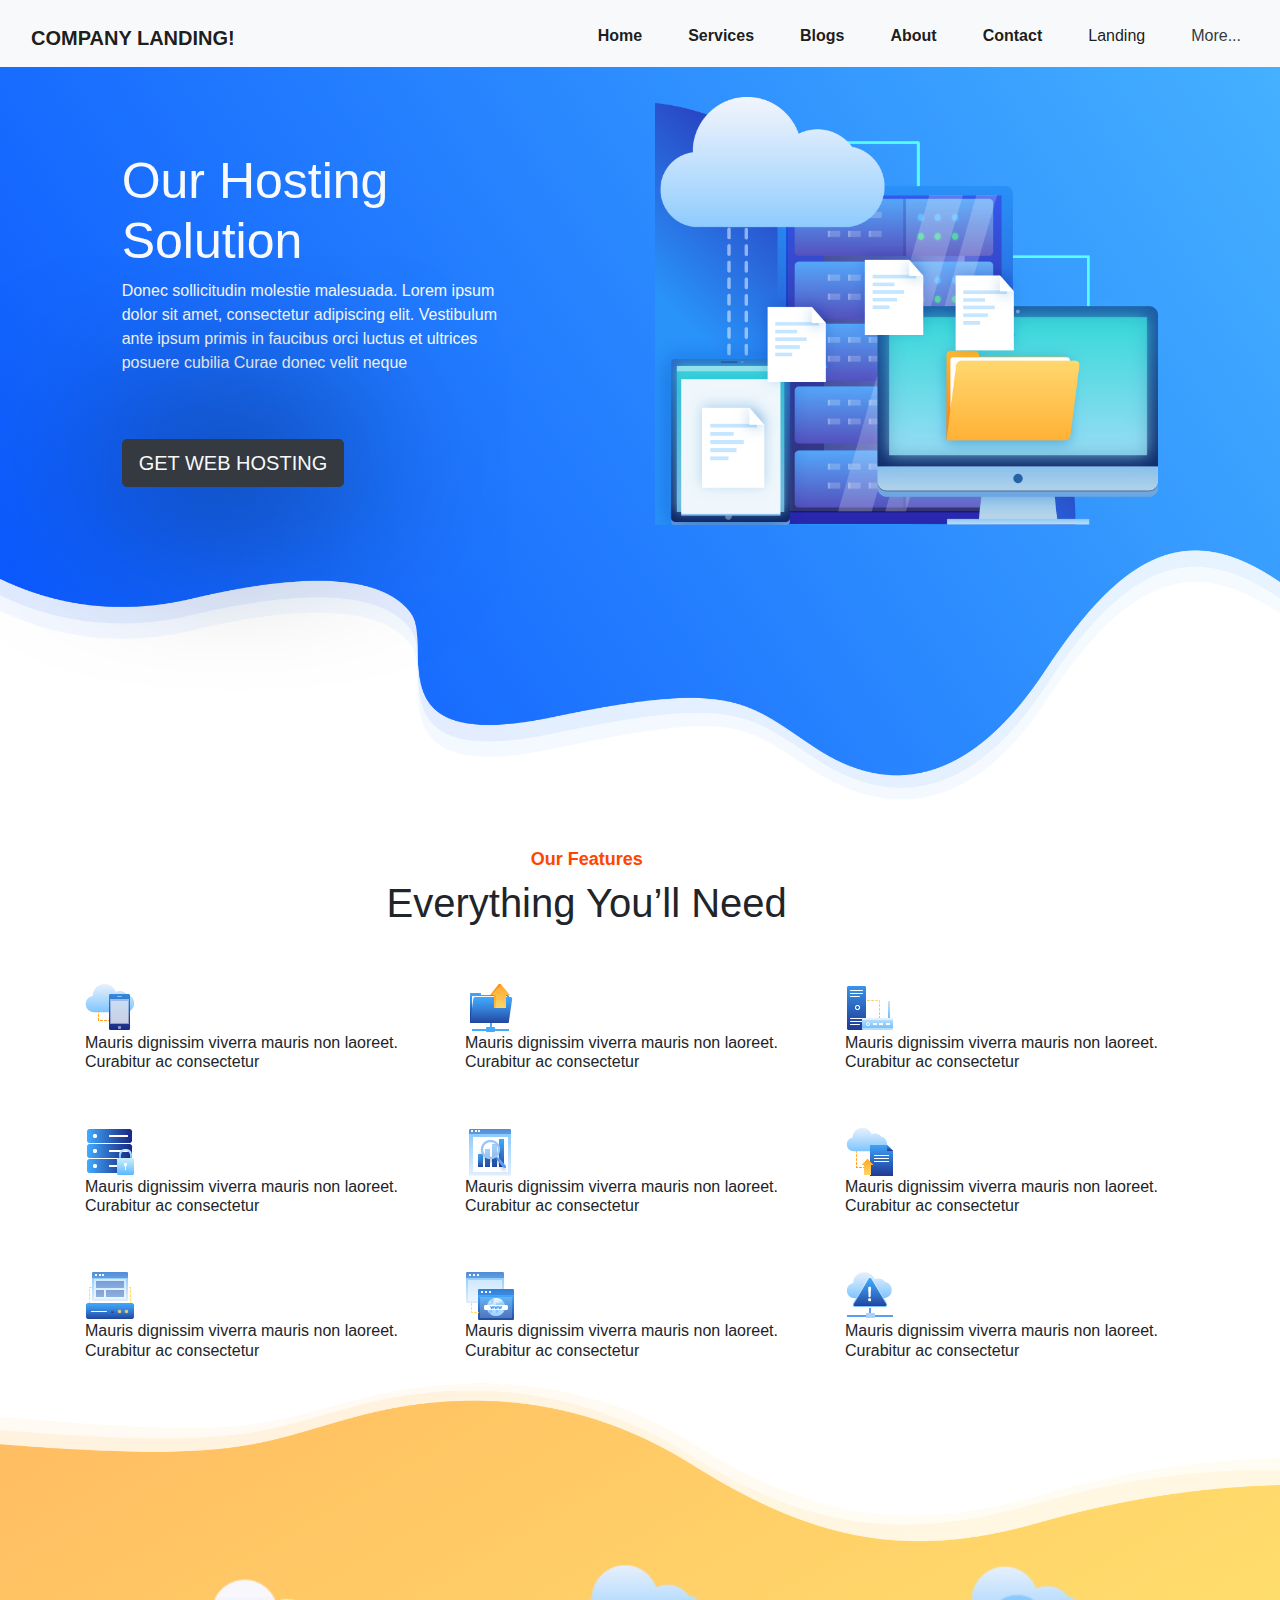
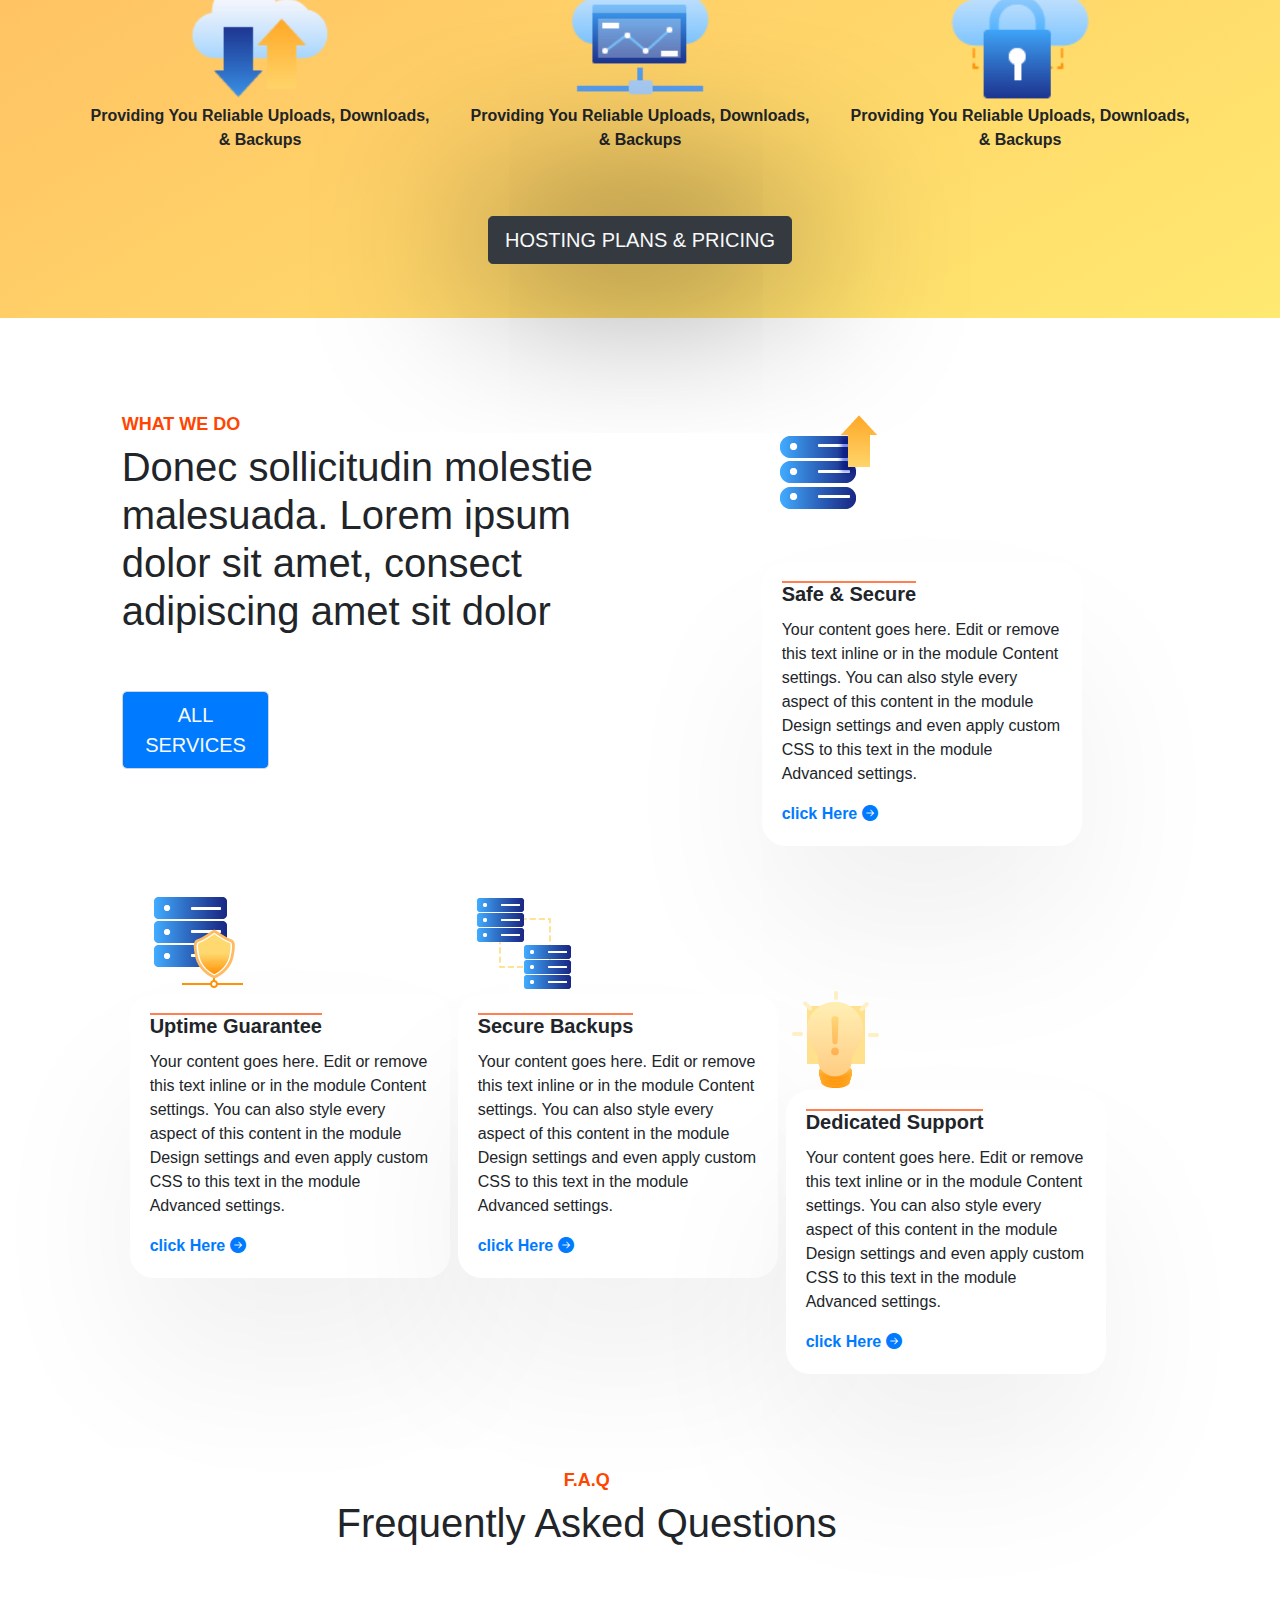
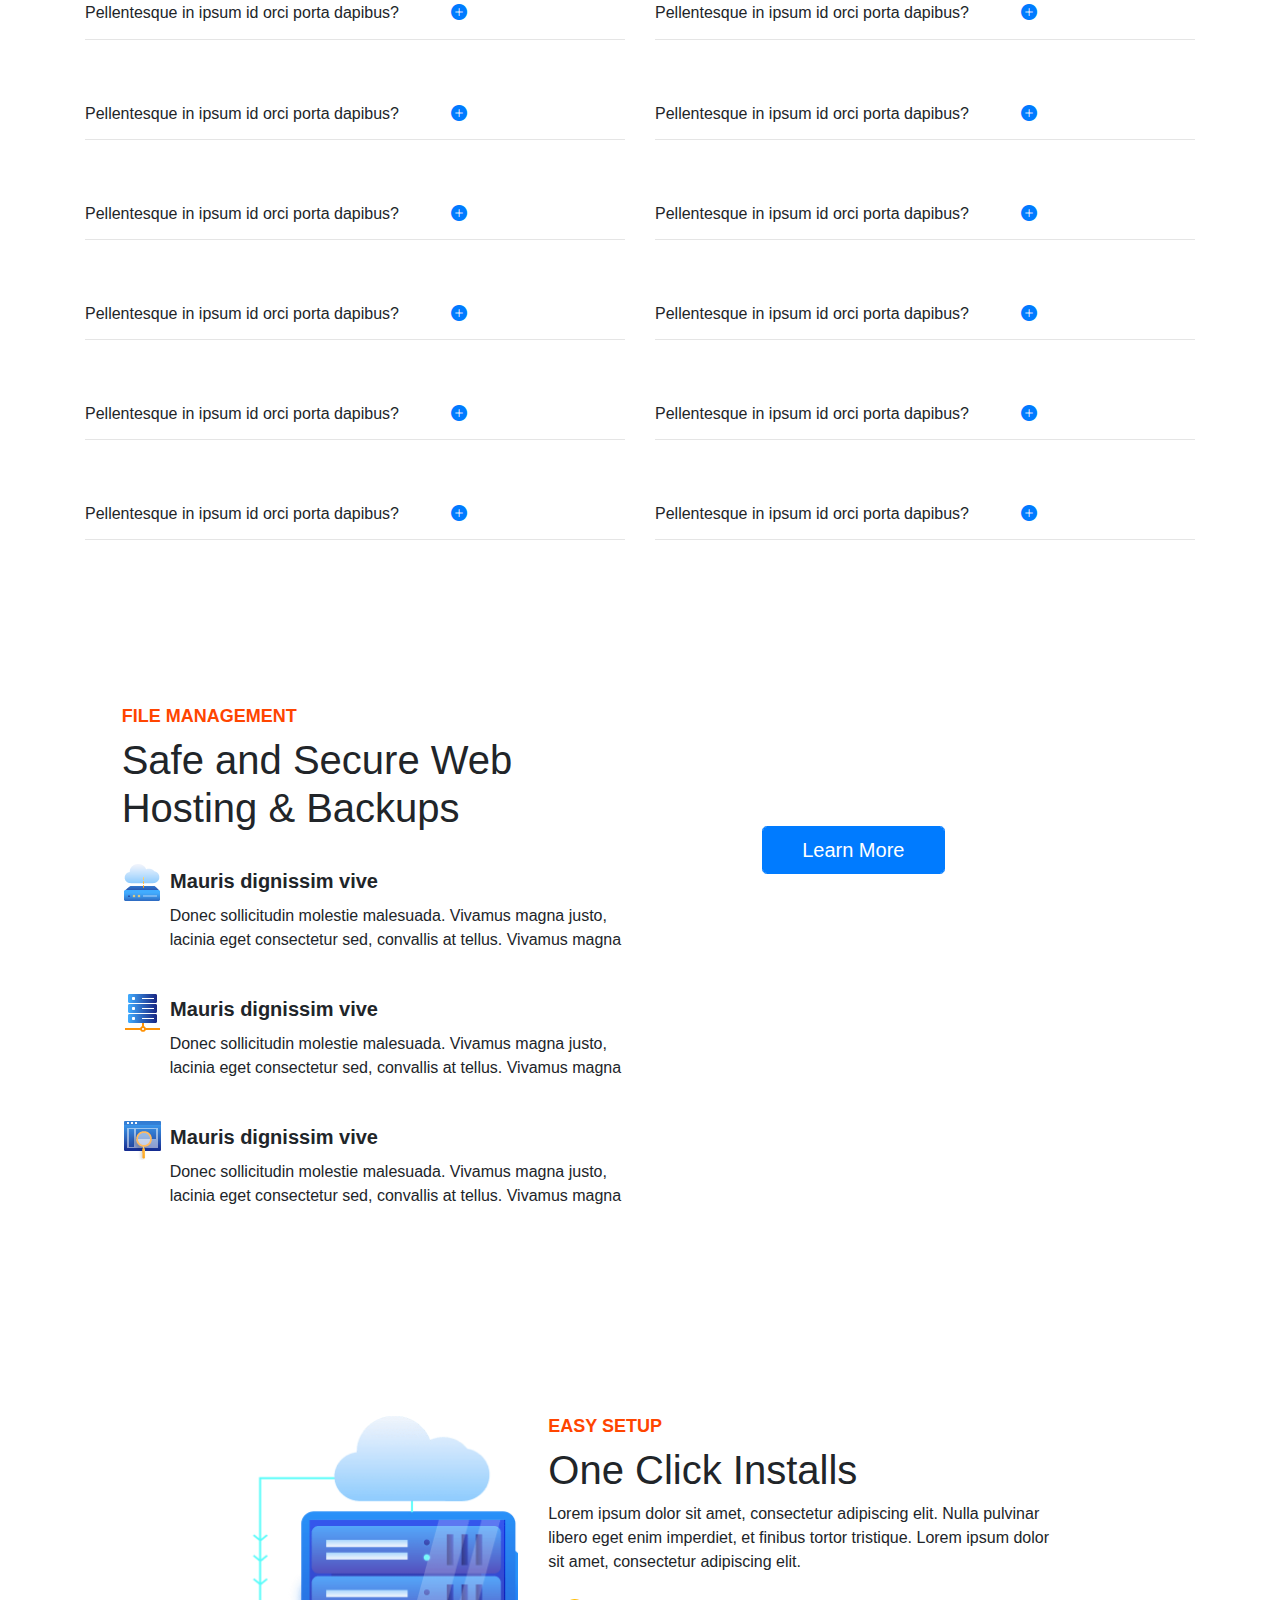
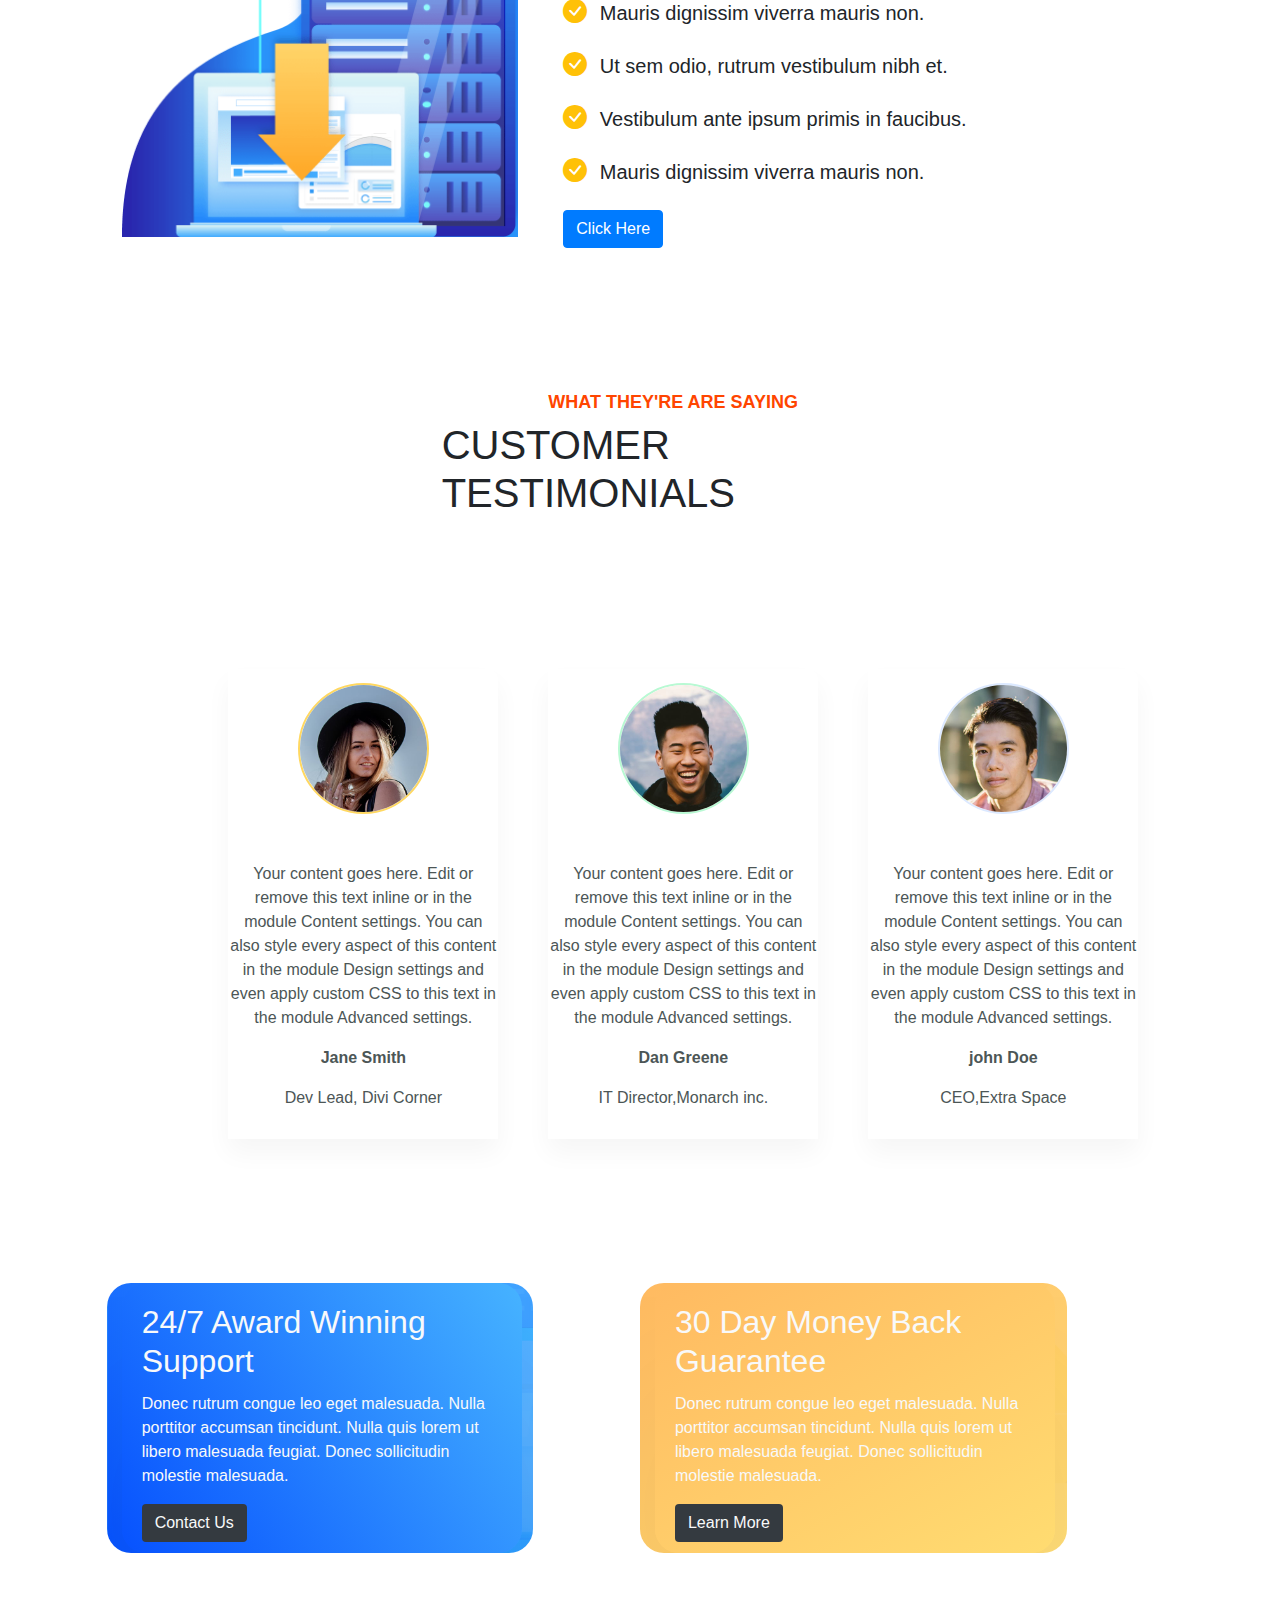
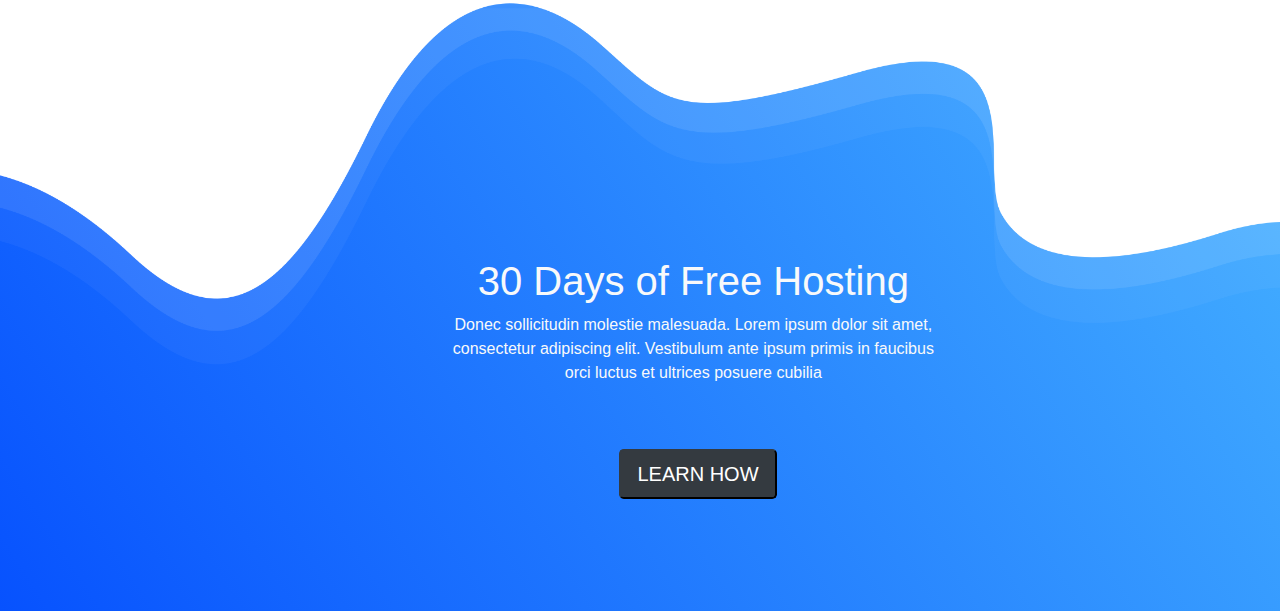
==== services.html @ 51990864 "add file" ====
<!DOCTYPE html>
<html lang="en">

<head>
    <meta charset="UTF-8">
    <meta http-equiv="X-UA-Compatible" content="IE=edge">
    <link rel="stylesheet" href="https://cdn.jsdelivr.net/npm/bootstrap-icons@1.10.3/font/bootstrap-icons.css">
    <link rel="preconnect" href="https://fonts.googleapis.com">
    <link rel="preconnect" href="https://fonts.gstatic.com" crossorigin>
    <link href="https://fonts.googleapis.com/css2?family=Inter&display=swap" rel="stylesheet">
    <link rel="icon shortcut" href="image/flower-svgrepo-com.svg">
    <link rel="stylesheet" href="https://cdn.jsdelivr.net/npm/bootstrap@4.0.0/dist/css/bootstrap.min.css"
        integrity="sha384-Gn5384xqQ1aoWXA+058RXPxPg6fy4IWvTNh0E263XmFcJlSAwiGgFAW/dAiS6JXm" crossorigin="anonymous">
    <meta name="viewport" content="width=device-width, initial-scale=1.0">
    <link rel="stylesheet" href="css/services.css">
    <link rel="stylesheet" href="https://cdnjs.cloudflare.com/ajax/libs/animate.css/4.1.1/animate.min.css" />
    <title>Company Landing</title>
</head>

<body>
    <section>
        <div class="container-fluid">
            <div class="row">
                <div class="col-md-12 col-sm-12 col-lg-12 col-xl-12">
                    <div class="row">
                        <div class="col-md-12 col-sm-12 col-lg-12 col-xl-12 fixed-top bg-light">
                            <nav class="navbar navbar-expand-lg navbar-light mt-2">
                                <a class="navbar-brand" href="#"><b>COMPANY LANDING!</b></a>
                                <button class="navbar-toggler" type="button" data-toggle="collapse"
                                    data-target="#navbarSupportedContent" aria-controls="navbarSupportedContent"
                                    aria-expanded="false" aria-label="Toggle navigation">
                                    <span class="navbar-toggler-icon"></span>
                                </button>

                                <div class="collapse navbar-collapse" id="navbarSupportedContent">
                                    <ul class="navbar-nav ml-auto">
                                        <li class="nav-item active">
                                            <a class="nav-link font-weight-bold" href="index.html">Home <span
                                                    class="sr-only">(current)</span></a>
                                        </li>
                                        <li class="nav-item active">
                                            <a class="nav-link font-weight-bold" href="services.html">Services <span
                                                    class="sr-only">(current)</span></a>
                                        </li>
                                        <li class="nav-item active">
                                            <a class="nav-link font-weight-bold" href="#">Blogs<span
                                                    class="sr-only">(current)</span></a>
                                        </li>
                                        <li class="nav-item active">
                                            <a class="nav-link font-weight-bold" href="#">About<span
                                                    class="sr-only">(current)</span></a>
                                        </li>
                                        <li class="nav-item active">
                                            <a class="nav-link font-weight-bold" href="#">Contact<span
                                                    class="sr-only">(current)</span></a>
                                        </li>
                                        <li class="nav-item active">
                                            <a class="nav-link disabled" href="#">Landing<span
                                                    class="sr-only">(current)</span></a>
                                        </li>
                                        <li class="nav-item active">
                                            <a class="nav-link disabled text-dark" href="#">More...<span
                                                    class="sr-only">(current)</span></a>
                                        </li>
                                    </ul>
                                </div>
                            </nav>
                        </div>
                    </div>
                </div>
            </div>
        </div>
    </section>

    <section class="animate__animated animate__fadeInDown">
        <div class="col-md-12 col-sm-12 col-lg-12 col-xl-12 image1">
            <div class="row">
                <div class="col-md-1 col-sm-1 col-lg-1 col-xl-1"></div>
                <div class="col-md-4 col-sm-4 col-lg-4 col-xl-4">
                    <h1 class=" text-light">Our Hosting Solution</h1>
                    <div class="row">
                        <div
                            class="col-md-12 col-sm-12 col-lg-12 col-xl-12 text-light lorem animate__animated animate__fadeInLeft">
                            <p>
                                Donec sollicitudin molestie malesuada. Lorem ipsum dolor sit amet, consectetur
                                adipiscing
                                elit. Vestibulum ante ipsum primis in faucibus orci luctus et ultrices posuere cubilia
                                Curae
                                donec velit neque
                            </p>
                        </div>
                        <div class="col-md-12 col-sm-12 col-lg-12 col-xl-12 text-light">
                            <button class="btn btn-dark  text-light hosting mt-5 btn-lg">GET WEB HOSTING</button>
                        </div>
                    </div>
                </div>
                <div class="col-md-1 col-sm-1 col-lg-1 col-xl-1"></div>
                <div class="col-md-5 col-sm-5 col-lg-5 col-xl-5 mt-5 build">
                    <img class="animate__animated animate__fadeInDown mt-5" src="image/servback1.png" width="100%"
                        alt="">
                </div>
            </div>
        </div>
    </section>

    <section>
        <div class="container-fluid">
            <div class="row">
                <div class="col-md-3"></div>
                <div class="col-md-5 mt-5 text-center">
                    <h3>
                        <b>Our Features</b>
                    </h3>
                    <h2>Everything You’ll Need</h2>
                </div>
            </div>
        </div>
    </section>

    <section>
        <div class="container">
            <div class="row">
                <div class="col-md-12 col-sm-12 col-lg-12 col-xl-12 ">
                    <div class="row">
                        <div class="col-md-4 mt-5 ">
                            <img src="image/img7.png" alt="">
                            <h6>Mauris dignissim viverra mauris non laoreet. Curabitur ac consectetur</h6>
                        </div>
                        <div class="col-md-4 mt-5">
                            <img src="image/img8.png" alt="">
                            <h6>Mauris dignissim viverra mauris non laoreet. Curabitur ac consectetur</h6>
                        </div>
                        <div class="col-md-4 mt-5">
                            <img src="image/img9.png" alt="">
                            <h6>Mauris dignissim viverra mauris non laoreet. Curabitur ac consectetur</h6>
                        </div>
                        <div class="col-md-4 mt-5">
                            <img src="image/img10.png" alt="">
                            <h6>Mauris dignissim viverra mauris non laoreet. Curabitur ac consectetur</h6>
                        </div>
                        <div class="col-md-4 mt-5">
                            <img src="image/img11.png" alt="">
                            <h6>Mauris dignissim viverra mauris non laoreet. Curabitur ac consectetur</h6>
                        </div>
                        <div class="col-md-4 mt-5">
                            <img src="image/img12.png" alt="">
                            <h6>Mauris dignissim viverra mauris non laoreet. Curabitur ac consectetur</h6>
                        </div>
                        <div class="col-md-4 mt-5">
                            <img src="image/img17.png" alt="">
                            <h6>Mauris dignissim viverra mauris non laoreet. Curabitur ac consectetur</h6>
                        </div>
                        <div class="col-md-4 mt-5">
                            <img src="image/img18.png" alt="">
                            <h6>Mauris dignissim viverra mauris non laoreet. Curabitur ac consectetur</h6>
                        </div>
                        <div class="col-md-4 mt-5">
                            <img src="image/img19.png" alt="">
                            <h6>Mauris dignissim viverra mauris non laoreet. Curabitur ac consectetur</h6>
                        </div>
                    </div>
                </div>
            </div>
        </div>
    </section>

    <section class="bag3">
        <div class="container">
            <div class="row ">
                <div class="col-md-4 mt-5 text-center centerimg">
                    <img class="mt-5" style="padding-top: 100px;" src="image/center1.png" width="40%" alt="">
                    <p class="font-weight-bold">Providing You Reliable Uploads, Downloads, & Backups</p>
                </div>
                <div class="col-md-4 mt-5 text-center centerimg">
                    <img class="mt-5" style="padding-top: 100px;" src="image/center2.png" width="40%" alt="">
                    <p class="font-weight-bold">Providing You Reliable Uploads, Downloads, & Backups</p>
                </div>
                <div class="col-md-4 mt-5 text-center centerimg">
                    <img class="mt-5" style="padding-top: 100px;" src="image/center3.png" width="40%" alt="">
                    <p class="font-weight-bold">Providing You Reliable Uploads, Downloads, & Backups</p>
                </div>
                <div class="col-md-4 mt-5"></div>
                <div class="col-md-4 text-center ">
                    <div class="text-light">
                        <button class="btn btn-dark  text-light hosting mt-5 btn-lg">HOSTING PLANS & PRICING</button>
                    </div>
                </div>
            </div>
        </div>
    </section>

    <section>
        <div class="container-fluid">
            <div class="row">
                <div class="col-md-12 col-sm-12 col-lg-12 col-xl-12 mt-5">
                    <div class="row">
                        <div class="col-md-1 col-sm-1col-md-1 col-lg-1col-md-1 col-xl-1col-md-1"></div>
                        <div class="col-md-5 col-sm-5 col-lg-5 col-xl-5 mt-5  our">
                            <h3><b>WHAT WE DO</b></h3>
                            <div class="row">
                                <div
                                    class="col-md-12 col-sm-12 col-lg-12 col-xl-12 donec animate__animated animate__fadeInLeft">
                                    <h2>
                                        Donec sollicitudin molestie malesuada. Lorem ipsum dolor sit amet, consect
                                        adipiscing amet sit dolor
                                    </h2>
                                </div>
                                <div class="col-md-4 col-sm-4 col-lg-4 col-xl-4">
                                    <button class="button btn-lg text-light mt-5 form-control bg-primary">ALL
                                        SERVICES</button>
                                </div>
                            </div>
                        </div>
                        <div class="col-md-1 col-sm-1 col-lg-1 col-xl-1"></div>

                        <div class="col-md-4 col-sm-4 col-lg-4 col-xl-4 mb-5 mt-5">
                            <img class="ml-3" src="image/img3.png" alt="">

                            <div class="row">
                                <div class="col-md-12 col-sm-12 col-lg-12 col-xl-12 mt-5">
                                    <div class="" style="width: 20rem;">
                                        <div class="card-body">
                                            <h5 class="card-title"><b class="safe">Safe & Secure</b></h5>
                                            <!-- <h6 class="card-subtitle mb-2 text-muted">Card subtitle</h6> -->
                                            <p class="card-text">Your content goes here. Edit or remove this text inline
                                                or in the module Content settings. You can also style every aspect of
                                                this content in the module Design settings and even apply custom CSS to
                                                this text in the module Advanced settings.</p>
                                            <a href="#" class="card-link"><b>click Here</b></a>
                                            <i class="bi-arrow-right-circle-fill text-primary"></i>
                                            <!-- <a href="#" class="card-link">Another link</a> -->
                                        </div>
                                    </div>
                                </div>
                            </div>
                        </div>
                    </div>
                </div>
            </div>
        </div>
    </section>

    <section>
        <div class="container-fluid">
            <div class="row">
                <div class="col-md-12">
                    <div class="row">
                        <div class="col-md-1"></div>
                        <div class="col-md-3 mb-5 ml-2">
                            <img class="ml-3" src="image/img2.png" alt="">
                            <div class="" style="width: 20rem;">
                                <div class="card-body">
                                    <h5 class="card-title"><b class="safe">Uptime Guarantee</b></h5>
                                    <!-- <h6 class="card-subtitle mb-2 text-muted">Card subtitle</h6> -->
                                    <p class="card-text">Your content goes here. Edit or remove this text inline
                                        or in the module Content settings. You can also style every aspect of
                                        this content in the module Design settings and even apply custom CSS to
                                        this text in the module Advanced settings.</p>
                                    <a href="#" class="card-link"><b>click Here</b></a>
                                    <i class="bi-arrow-right-circle-fill text-primary"></i>
                                    <!-- <a href="#" class="card-link">Another link</a> -->
                                </div>
                            </div>
                        </div>
                        <div class="col-md-3 ml-2">
                            <img class="ml-3" src="image/img4.png" alt="">
                            <div class="" style="width: 20rem;">
                                <div class="card-body">
                                    <h5 class="card-title"><b class="safe">Secure Backups</b></h5>
                                    <!-- <h6 class="card-subtitle mb-2 text-muted">Card subtitle</h6> -->
                                    <p class="card-text">Your content goes here. Edit or remove this text inline
                                        or in the module Content settings. You can also style every aspect of
                                        this content in the module Design settings and even apply custom CSS to
                                        this text in the module Advanced settings.</p>
                                    <a href="#" class="card-link"><b>click Here</b></a>
                                    <i class="bi-arrow-right-circle-fill text-primary"></i>
                                    <!-- <a href="#" class="card-link">Another link</a> -->
                                </div>
                            </div>
                        </div>
                        <div class="col-md-3 mt-5 ml-2">
                            <img class="mt-5" src="image/img5.png" alt="">
                            <div class="" style="width: 20rem;">
                                <div class="card-body">
                                    <h5 class="card-title"><b class="safe">Dedicated Support</b></h5>
                                    <!-- <h6 class="card-subtitle mb-2 text-muted">Card subtitle</h6> -->
                                    <p class="card-text">Your content goes here. Edit or remove this text inline
                                        or in the module Content settings. You can also style every aspect of
                                        this content in the module Design settings and even apply custom CSS to
                                        this text in the module Advanced settings.</p>
                                    <a href="#" class="card-link"><b>click Here</b></a>
                                    <i class="bi-arrow-right-circle-fill text-primary"></i>
                                    <!-- <a href="#" class="card-link">Another link</a> -->
                                </div>
                            </div>
                        </div>
                    </div>
                </div>
            </div>
        </div>
    </section>

    <section>
        <div class="container-fluid">
            <div class="row mt-5">
                <div class="col-md-3"></div>
                <div class="col-md-5 mt-5 text-center">
                    <h3>
                        <b>F.A.Q</b>
                    </h3>
                    <h2>Frequently Asked Questions</h2>
                </div>
            </div>
            <div class="container">
                <div class="row">
                    <div class="col-md-6 mt-5">
                        <h6 class="fill">Pellentesque in ipsum id orci porta dapibus? <i class="bi-plus-circle-fill ml-5 plusicon text-primary"></i></h6>
                        <hr>
                    </div>
                    <div class="col-md-6 mt-5">
                        <h6 class="fill">Pellentesque in ipsum id orci porta dapibus? <i class="bi-plus-circle-fill ml-5 plusicon text-primary"></i></h6>
                        <hr>
                    </div>
                    <div class="col-md-6 mt-5">
                        <h6 class="fill">Pellentesque in ipsum id orci porta dapibus? <i class="bi-plus-circle-fill ml-5 plusicon text-primary"></i></h6>
                        <hr>
                    </div>
                    <div class="col-md-6 mt-5">
                        <h6 class="fill">Pellentesque in ipsum id orci porta dapibus? <i class="bi-plus-circle-fill ml-5 plusicon text-primary"></i></h6>
                        <hr>
                    </div>
                    <div class="col-md-6 mt-5">
                        <h6 class="fill">Pellentesque in ipsum id orci porta dapibus? <i class="bi-plus-circle-fill ml-5 plusicon text-primary"></i></h6>
                        <hr>
                    </div>
                    <div class="col-md-6 mt-5">
                        <h6 class="fill">Pellentesque in ipsum id orci porta dapibus? <i class="bi-plus-circle-fill ml-5 plusicon text-primary"></i></h6>
                        <hr>
                    </div>
                    <div class="col-md-6 mt-5">
                        <h6 class="fill">Pellentesque in ipsum id orci porta dapibus? <i class="bi-plus-circle-fill ml-5 plusicon text-primary"></i></h6>
                        <hr>
                    </div>
                    <div class="col-md-6 mt-5">
                        <h6 class="fill">Pellentesque in ipsum id orci porta dapibus? <i class="bi-plus-circle-fill ml-5 plusicon text-primary"></i></h6>
                        <hr>
                    </div>
                    <div class="col-md-6 mt-5">
                        <h6 class="fill">Pellentesque in ipsum id orci porta dapibus? <i class="bi-plus-circle-fill ml-5 plusicon text-primary"></i></h6>
                        <hr>
                    </div>
                    <div class="col-md-6 mt-5">
                        <h6 class="fill">Pellentesque in ipsum id orci porta dapibus? <i class="bi-plus-circle-fill ml-5 plusicon text-primary"></i></h6>
                        <hr>
                    </div>
                    <div class="col-md-6 mt-5">
                        <h6 class="fill">Pellentesque in ipsum id orci porta dapibus? <i class="bi-plus-circle-fill ml-5 plusicon text-primary"></i></h6>
                        <hr>
                    </div>
                    <div class="col-md-6 mt-5">
                        <h6 class="fill">Pellentesque in ipsum id orci porta dapibus? <i class="bi-plus-circle-fill ml-5 plusicon text-primary"></i></h6>
                        <hr>
                    </div>
                </div>
            </div>
        </div>
    </section>

    <!-- <section>
        <div class="container-fluid">
            <div class="row mt-5">
                <div class="col-md-5"></div>
                <div class="col-md-7 mt-5">
                    <h3><b>Pricing</b>
                        <h2>Web Hosting Plans & Pricing</h2>
                    </h3>
                </div>
            </div>
        </div>
    </section> -->



    <section class="mt-5">
        <div class="container-fluid manag">
            <div class="row mt-5">
                <div class="col-md-1 col-sm-1 col-lg-1 col-xl-1"></div>
                <div class="col-md-5 col-sm-5 col-lg-5 col-xl-5">
                    <h3 class=""><b>FILE MANAGEMENT</b></h3>
                    <h2 class="secure">Safe and Secure Web Hosting & Backups</h2>
                    <div class="row">
                        <div class="col-md-12 col-sm-12 col-lg-12 col-xl-12 mt-4">
                            <img src="image/img13.png" alt="">
                            <span class="h5 ml-1"><b>Mauris dignissim vive</b></span>
                            <p class="ml-5">Donec sollicitudin molestie malesuada. Vivamus magna justo, lacinia eget
                                consectetur
                                sed, convallis at tellus. Vivamus magna</p>
                        </div>
                        <div class="col-md-12 col-sm-12 col-lg-12 col-xl-12 mt-4">
                            <img src="image/img14.png" alt="">
                            <span class="h5 ml-1"><b>Mauris dignissim vive</b></span>
                            <p class="ml-5">Donec sollicitudin molestie malesuada. Vivamus magna justo, lacinia eget
                                consectetur
                                sed, convallis at tellus. Vivamus magna</p>
                        </div>
                        <div class="col-md-12 col-sm-12 col-lg-12 col-xl-12 mt-4">
                            <img src="image/img15.png" alt="">
                            <span class="h5 ml-1"><b>Mauris dignissim vive</b></span>
                            <p class="ml-5">Donec sollicitudin molestie malesuada. Vivamus magna justo, lacinia eget
                                consectetur
                                sed, convallis at tellus. Vivamus magna</p>
                        </div>
                    </div>
                </div>
                <div class="col-md-1 col-sm-1 col-lg-1 col-xl-1"></div>
                <div class="col-md-4 col-sm-4 col-lg-4 col-xl-4 mt-5">
                    <img src="https://www.elegantthemes.com/layouts/wp-content/uploads/2018/08/1X_Hosting_Illustration_03.png"
                        width="100%" alt="">
                    <div class="row">
                        <div class="col-md-6 col-sm-6 col-lg-6 col-xl-6">
                            <button class="btn-lg btn-primary mt-5 form-control">Learn More</button>
                        </div>
                    </div>
                </div>
            </div>
        </div>
    </section>


    <section>
        <div class="container-fluid">
            <div class="row mt-5">
                <div class="col-md-12 col-sm-12 col-lg-12 col-xl-12 mt-5">
                    <div class="row mt-5">
                        <div class="col-md-1 col-sm-1 col-lg-1 col-xl-1"></div>
                        <div class="col-md-4 col-sm-4 col-lg-4 col-xl-4 mt-5">
                            <img src="image/img16.png" width="100%" alt="">
                        </div>
                        <div class="col-md-5 col-sm-5 col-lg-5 col-xl-5 mt-5">
                            <h3>
                                <b>EASY SETUP</b>
                            </h3>
                            <div class="row">
                                <div class="col-md-12 col-sm-12 col-lg-12 col-xl-12">
                                    <h2 class="enjoy">One Click Installs
                                    </h2>
                                </div>
                                <div class="col-md-12 col-sm-12 col-lg-12 col-xl-12">
                                    <p class="">Lorem ipsum dolor sit amet, consectetur adipiscing elit. Nulla pulvinar
                                        libero eget enim imperdiet, et finibus tortor tristique. Lorem ipsum dolor sit
                                        amet, consectetur adipiscing elit.
                                    </p>
                                    <div class="col-md-12 col-sm-12 col-lg-12 col-xl-12 mt-4 mauris">
                                        <i class="bi-check-circle-fill h4 text-warning check"></i>
                                        <span class="h5 ml-2">Mauris dignissim viverra mauris non.</span>
                                    </div>
                                    <div class="col-md-12 col-sm-12 col-lg-12 col-xl-12 mt-4 mauris">
                                        <i class="bi-check-circle-fill h4 text-warning check"></i>
                                        <span class="h5 ml-2">Ut sem odio, rutrum vestibulum nibh et.</span>
                                    </div>
                                    <div class="col-md-12 col-sm-12 col-lg-12 col-xl-12 mt-4 mauris">
                                        <i class="bi-check-circle-fill h4 text-warning check"></i>
                                        <span class="h5 ml-2">Vestibulum ante ipsum primis in faucibus.</span>
                                    </div>
                                    <div class="col-md-12 col-sm-12 col-lg-12 col-xl-12 mt-4 mauris">
                                        <i class="bi-check-circle-fill h4 text-warning check"></i>
                                        <span class="h5 ml-2">Mauris dignissim viverra mauris non.</span>
                                    </div>
                                    <div class="col-md-12 col-sm-12 col-lg-12 col-xl-12 mt-4 ">
                                        <button class="btn btn-primary easyb">Click Here</button>
                                    </div>
                                </div>
                            </div>
                        </div>
                    </div>
                </div>
            </div>
        </div>
    </section>

    <section>
        <div class="container-fluid">
            <div class="row mt-5">
                <div class="col-md-5"></div>
                <div class="col-md-7 mt-5">
                    <div class="what mt-5">
                        <h3 class="testi1"><b>WHAT THEY'RE ARE SAYING</b></h3>
                    </div>
                </div>

                <div class="col-md-4"></div>
                <div class="col-md-5">
                    <h2 class="h1 testi">CUSTOMER TESTIMONIALS</h2>
                </div>
            </div>
        </div>
    </section>

    <section>
        <div class="container-fluid">
            <div class="row">
                <div class="col-md-12 col-sm-12 col-lg-12 col-xl-12 mt-5 mb-5 character">
                    <div class="row mt-5">
                        <div class="col-md-2"></div>
                        <div class="col-md-3 col-sm-3 col-lg-3 col-xl-3 mt-5">
                            <a href="#" class="cardd education">
                                <div class="overlay"></div>
                                <div class="circle">
                                    <img class="girl" src="image/cardimg1.jpg" width="100%" alt="">
                                    <svg width="" height="76px" viewBox="29 14 71 76" version="1.1"
                                        xmlns="http://www.w3.org/2000/svg" xmlns:xlink="http://www.w3.org/1999/xlink">
                                        <!-- Generator: Sketch 42 (36781) - http://www.bohemiancoding.com/sketch -->
                                        <desc>Created with Sketch.</desc>
                                        <defs></defs>
                                        <g id="Group" stroke="none" stroke-width="1" fill="none" fill-rule="evenodd"
                                            transform="translate(30.000000, 14.000000)">
                                            <g id="Group-8" fill="#D98A19">
                                                <g id="Group-7">
                                                    <g id="Group-6">
                                                        <path
                                                            d="M0,0 L0,75.9204805 L69.1511499,75.9204805 L0,0 Z M14.0563973,32.2825679 L42.9457663,63.9991501 L14.2315268,63.9991501 L14.0563973,32.2825679 Z"
                                                            id="Fill-1"></path>
                                                    </g>
                                                </g>
                                            </g>
                                            <g id="Group-20" transform="translate(0.000000, 14.114286)" stroke="#FFFFFF"
                                                stroke-linecap="square">
                                                <path d="M0.419998734,54.9642857 L4.70316223,54.9642857" id="Line">
                                                </path>
                                                <path d="M0.419998734,50.4404762 L4.70316223,50.4404762" id="Line">
                                                </path>
                                                <path d="M0.419998734,45.9166667 L4.70316223,45.9166667" id="Line">
                                                </path>
                                                <path d="M0.419998734,41.3928571 L2.93999114,41.3928571" id="Line">
                                                </path>
                                                <path d="M0.419998734,36.8690476 L4.70316223,36.8690476" id="Line">
                                                </path>
                                                <path d="M0.419998734,32.3452381 L4.70316223,32.3452381" id="Line">
                                                </path>
                                                <path d="M0.419998734,27.8214286 L4.70316223,27.8214286" id="Line">
                                                </path>
                                                <path d="M0.419998734,23.297619 L2.93999114,23.297619" id="Line"></path>
                                                <path d="M0.419998734,18.7738095 L4.70316223,18.7738095" id="Line">
                                                </path>
                                                <path d="M0.419998734,14.25 L4.70316223,14.25" id="Line"></path>
                                                <path d="M0.419998734,9.72619048 L4.70316223,9.72619048" id="Line">
                                                </path>
                                                <path d="M0.419998734,5.20238095 L2.93999114,5.20238095" id="Line">
                                                </path>
                                                <path d="M0.419998734,0.678571429 L4.70316223,0.678571429" id="Line">
                                                </path>
                                            </g>
                                        </g>
                                    </svg>
                                </div>
                                <p class="mt-5 jane">Your content goes here. Edit or remove this text inline or in the
                                    module Content
                                    settings. You can also style every aspect of this content in the module Design
                                    settings and even apply custom CSS to this text in the module Advanced settings.</p>
                                <p class=""><b>Jane Smith</b></p>
                                <p>Dev Lead, Divi Corner</p>
                            </a>
                        </div>
                        <div class="col-md-3 col-sm-3 col-lg-3 col-xl-3 mt-5">
                            <a href="#" class="cardd credentialing">
                                <div class="overlay"></div>
                                <div class="circle">
                                    <img class="girl" src="image/cardimg2.jpg" width="100%" alt="">
                                    <svg width="" height="76px" viewBox="29 14 71 76" version="1.1"
                                        xmlns="http://www.w3.org/2000/svg" xmlns:xlink="http://www.w3.org/1999/xlink">
                                        <!-- Generator: Sketch 42 (36781) - http://www.bohemiancoding.com/sketch -->
                                        <desc>Created with Sketch.</desc>
                                        <defs></defs>
                                        <g id="Group" stroke="none" stroke-width="1" fill="none" fill-rule="evenodd"
                                            transform="translate(30.000000, 14.000000)">
                                            <g id="Group-8" fill="#D98A19">
                                                <g id="Group-7">
                                                    <g id="Group-6">
                                                        <path
                                                            d="M0,0 L0,75.9204805 L69.1511499,75.9204805 L0,0 Z M14.0563973,32.2825679 L42.9457663,63.9991501 L14.2315268,63.9991501 L14.0563973,32.2825679 Z"
                                                            id="Fill-1"></path>
                                                    </g>
                                                </g>
                                            </g>
                                            <g id="Group-20" transform="translate(0.000000, 14.114286)" stroke="#FFFFFF"
                                                stroke-linecap="square">
                                                <path d="M0.419998734,54.9642857 L4.70316223,54.9642857" id="Line">
                                                </path>
                                                <path d="M0.419998734,50.4404762 L4.70316223,50.4404762" id="Line">
                                                </path>
                                                <path d="M0.419998734,45.9166667 L4.70316223,45.9166667" id="Line">
                                                </path>
                                                <path d="M0.419998734,41.3928571 L2.93999114,41.3928571" id="Line">
                                                </path>
                                                <path d="M0.419998734,36.8690476 L4.70316223,36.8690476" id="Line">
                                                </path>
                                                <path d="M0.419998734,32.3452381 L4.70316223,32.3452381" id="Line">
                                                </path>
                                                <path d="M0.419998734,27.8214286 L4.70316223,27.8214286" id="Line">
                                                </path>
                                                <path d="M0.419998734,23.297619 L2.93999114,23.297619" id="Line"></path>
                                                <path d="M0.419998734,18.7738095 L4.70316223,18.7738095" id="Line">
                                                </path>
                                                <path d="M0.419998734,14.25 L4.70316223,14.25" id="Line"></path>
                                                <path d="M0.419998734,9.72619048 L4.70316223,9.72619048" id="Line">
                                                </path>
                                                <path d="M0.419998734,5.20238095 L2.93999114,5.20238095" id="Line">
                                                </path>
                                                <path d="M0.419998734,0.678571429 L4.70316223,0.678571429" id="Line">
                                                </path>
                                            </g>
                                        </g>
                                    </svg>
                                </div>
                                <p class="mt-5 jane">Your content goes here. Edit or remove this text inline or in the
                                    module Content
                                    settings. You can also style every aspect of this content in the module Design
                                    settings and even apply custom CSS to this text in the module Advanced settings.</p>
                                <p class=""><b>Dan Greene</b></p>
                                <p>IT Director,Monarch inc.</p>
                            </a>
                        </div>
                        <div class="col-md-3 col-sm-3 col-lg-3 col-xl-3 mt-5">
                            <a href="#" class="cardd human-resources">
                                <div class="overlay"></div>
                                <div class="circle">
                                    <img class="girl" src="image/cardimg3.jpg" width="100%" alt="">
                                    <svg width="" height="76px" viewBox="29 14 71 76" version="1.1"
                                        xmlns="http://www.w3.org/2000/svg" xmlns:xlink="http://www.w3.org/1999/xlink">
                                        <!-- Generator: Sketch 42 (36781) - http://www.bohemiancoding.com/sketch -->
                                        <desc>Created with Sketch.</desc>
                                        <defs></defs>
                                        <g id="Group" stroke="none" stroke-width="1" fill="none" fill-rule="evenodd"
                                            transform="translate(30.000000, 14.000000)">
                                            <g id="Group-8" fill="#D98A19">
                                                <g id="Group-7">
                                                    <g id="Group-6">
                                                        <path
                                                            d="M0,0 L0,75.9204805 L69.1511499,75.9204805 L0,0 Z M14.0563973,32.2825679 L42.9457663,63.9991501 L14.2315268,63.9991501 L14.0563973,32.2825679 Z"
                                                            id="Fill-1"></path>
                                                    </g>
                                                </g>
                                            </g>
                                            <g id="Group-20" transform="translate(0.000000, 14.114286)" stroke="#FFFFFF"
                                                stroke-linecap="square">
                                                <path d="M0.419998734,54.9642857 L4.70316223,54.9642857" id="Line">
                                                </path>
                                                <path d="M0.419998734,50.4404762 L4.70316223,50.4404762" id="Line">
                                                </path>
                                                <path d="M0.419998734,45.9166667 L4.70316223,45.9166667" id="Line">
                                                </path>
                                                <path d="M0.419998734,41.3928571 L2.93999114,41.3928571" id="Line">
                                                </path>
                                                <path d="M0.419998734,36.8690476 L4.70316223,36.8690476" id="Line">
                                                </path>
                                                <path d="M0.419998734,32.3452381 L4.70316223,32.3452381" id="Line">
                                                </path>
                                                <path d="M0.419998734,27.8214286 L4.70316223,27.8214286" id="Line">
                                                </path>
                                                <path d="M0.419998734,23.297619 L2.93999114,23.297619" id="Line"></path>
                                                <path d="M0.419998734,18.7738095 L4.70316223,18.7738095" id="Line">
                                                </path>
                                                <path d="M0.419998734,14.25 L4.70316223,14.25" id="Line"></path>
                                                <path d="M0.419998734,9.72619048 L4.70316223,9.72619048" id="Line">
                                                </path>
                                                <path d="M0.419998734,5.20238095 L2.93999114,5.20238095" id="Line">
                                                </path>
                                                <path d="M0.419998734,0.678571429 L4.70316223,0.678571429" id="Line">
                                                </path>
                                            </g>
                                        </g>
                                    </svg>
                                </div>
                                <p class="mt-5 jane">Your content goes here. Edit or remove this text inline or in the
                                    module Content
                                    settings. You can also style every aspect of this content in the module Design
                                    settings and even apply custom CSS to this text in the module Advanced settings.</p>
                                <p class=""><b>john Doe</b></p>
                                <p>CEO,Extra Space</p>
                            </a>
                        </div>
                    </div>
                </div>
            </div>
        </div>
    </section>

    <section>
        <div class="container-fluid">
            <div class="row mt-5 mb-5">
                <div class="col-md-1"></div>
                <div class="col-md-4 mt-5 cardbag1">
                    <div class="" style="width: 25rem;">
                        <div class="card-body card123">
                            <h5 class="card-title h2 text-light">24/7 Award Winning Support</h5>
                            <p class="card-text text-light">Donec rutrum congue leo eget malesuada. Nulla porttitor
                                accumsan
                                tincidunt. Nulla quis lorem ut libero malesuada feugiat. Donec sollicitudin molestie
                                malesuada.</p>
                            <button class="btn text-light bg-dark"><a href="#" class="card-link"></a>Contact
                                Us</button>
                        </div>
                    </div>
                </div>
                <div class="col-md-1"></div>
                <div class="col-md-4 mt-5 cardbag2">
                    <div class="" style="width: 25rem;">
                        <div class="card-body card12">
                            <h5 class="card-title h2 text-light">30 Day Money Back Guarantee</h5>
                            <p class="card-text text-light">Donec rutrum congue leo eget malesuada. Nulla porttitor
                                accumsan
                                tincidunt. Nulla quis lorem ut libero malesuada feugiat. Donec sollicitudin molestie
                                malesuada.</p>
                            <button class="btn text-light bg-dark"><a href="#" class="card-link"></a>Learn More
                            </button>
                        </div>
                    </div>
                </div>
            </div>
        </div>
    </section>

    <section>
        <div class="container-fluid">
            <div class="row footer">
                <div class="col-md-4"></div>
                <div class="col-md-5">
                    <h2 class=" text-light footerp1"> 30 Days of Free Hosting</h2>
                    <p class=" text-light footerp"> Donec sollicitudin molestie malesuada. Lorem ipsum dolor sit amet,
                        consectetur adipiscing elit. Vestibulum ante ipsum primis in faucibus orci luctus et ultrices
                        posuere cubilia</p>
                    <div class="row">
                        <div class="col-md-4"></div>
                        <div class="col-md-8 mt-5">
                            <button class="btn-lg btn-dark footerb mb-5 ">LEARN HOW</button>
                        </div>
                    </div>
                </div>
            </div>
        </div>
    </section>

</body>

</html>
<script src="https://code.jquery.com/jquery-3.2.1.slim.min.js"
    integrity="sha384-KJ3o2DKtIkvYIK3UENzmM7KCkRr/rE9/Qpg6aAZGJwFDMVNA/GpGFF93hXpG5KkN"
    crossorigin="anonymous"></script>
<script src="https://cdn.jsdelivr.net/npm/popper.js@1.12.9/dist/umd/popper.min.js"
    integrity="sha384-ApNbgh9B+Y1QKtv3Rn7W3mgPxhU9K/ScQsAP7hUibX39j7fakFPskvXusvfa0b4Q"
    crossorigin="anonymous"></script>
<script src="https://cdn.jsdelivr.net/npm/bootstrap@4.0.0/dist/js/bootstrap.min.js"
    integrity="sha384-JZR6Spejh4U02d8jOt6vLEHfe/JQGiRRSQQxSfFWpi1MquVdAyjUar5+76PVCmYl"
    crossorigin="anonymous"></script>
---- css/services.css ----
li a {
    font-family: sans-serif;
    margin-left: 30px;
  }
  
  li a::after {
    content: '';
    width: 0;
    height: 3px;
    background: linear-gradient(237deg, #46b3ff 0%, #0752fe 100%);
    margin: auto;
    display: block;
  }
  
  a:hover {
    /* border-top:2px solid #0752fe; */
    /* transition: 0.1s; */
    /* text-shadow: 0 0 10px #707070; */
    opacity: 0.7;
  }
  
  li a:hover::after {
    width: 100%;
    transition: 0.3s linear;
  }
  
  .image1 {
    /* background-color: #2ea2cc; */
    height: 800px;
    background-repeat: no-repeat;
    background-size: contain;
    background-position: center bottom 0px;
    width: auto;
    background-image: url('../image/imgbag1.png'), linear-gradient(237deg, #46b3ff 0%, #0752fe 100%) !important;
  }
  
  h1 {
    font-size: 50px;
    margin-top: 150px;
    /* text-shadow: 0 0 7px black; */
  }
  
  .hosting {
    /* background-color: #263547; */
    /* border:2px solid #263547; */
    /* font-size: 40px; */
    box-shadow: 0 0 170px 1px rgb(0, 0, 0);
  }
  
  @media only screen and (max-width: 600px) {
    .image1 {
      height: 950px !important;
    }
  
    h1 {
      font-size: 35px;
      margin-left: 20px;
    }
  
    .lorem {
      margin-left: 20px;
    }
  
    .donec h2 {
      font-size: 28px;
      text-align: justify;
    }
  
    .enjoy {
      font-size: 20px;
    }
  
    .secondb {
      height: 1000px;
    }
  
    .secure {
      font-size: 25px;
    }
  
    .bag3 {
      margin-top: 50px;
      height: 100% !important;
    }
  
    .mauris span {
      font-size: 15px;
    }
  
    .mauris i {
      font-size: 15px;
    }
  
    .testi {
      font-size: 20px;
      margin-left: 50px;
    }
  
    .testi1 {
      margin-left: 50px;
    }
  
    .character {
      margin-left: 35px;
    }
  
    .cardbag1 h5{
      font-size: 23px;
      /* width: 400px; */
    }
    .cardbag1 p{
      font-size: 17px;
      /* width: 400px; */
    }
    .cardbag2 h5{
      font-size: 23px;
      /* width: 400px; */
    }
    .cardbag2 p{
      font-size: 17px;
      /* width: 400px; */
    }
    .footerp1{
      margin-top: 50px;
    }
    .footerb{
      margin-left: 90px;
    }
    .easyb{
      margin-left: 95px;
      margin-top: 10px;
    }
    .dollar{
      margin-left: 100px;
    }
    .centerimg img{
      padding-top:0px !important;
    }

    .fill{
      font-size: 12px;
    }
  
  }
  
  span {
    font-size: 28px;
  }
  
  h3 {
    font-weight: 400;
    font-size: 18px;
    color: orangered;
  }
  
  h2 {
    font-size: 40px;
  }
  
  .card-body {
    background-color: #ffffff;
    border-radius: 24px 24px 24px 24px;
    box-shadow: 0px 90px 160px 0px rgba(0, 0, 0, 0.06);
  }
  
  .safe {
    border-top: 2px solid coral;
  }
  
  .hori {
    width: 50%;
  }
  
  /* .secondb{
      height: 800px;
      background-repeat: no-repeat;
      background-size: contain;
      background-position: center bottom 0px;
      padding-bottom: 10vw;
      background-color: #eef9ff!important;
      width: auto;
      background-image: url(https://www.elegantthemes.com/layouts/wp-content/uploads/2018/08/hosting-company-01.png),linear-gradient(180deg,#ffffff 0%,#e5f5ff 100%)!important;
    } */
  
  .manag {
    margin-top: 150px;
  }
  
  .bag3 {
    height: 550px;
    /* padding-top: 15vw; */
    padding-bottom: 8vw;
    background-repeat: no-repeat;
    background-size: contain;
    background-position: center top 0px;
    background-image: url('../image/bag3.png'), linear-gradient(150deg, #ffba61 0%, #ffe970 100%) !important;
  }
  
  .expert {
    text-shadow: 0 0 7px grey;
  }
  
  .borderr {
    border: 1px solid rgb(159, 159, 159);
    border-radius: 50%;
    height: 150px;
    width: 200px;
    /* z-index: 1; */
  }
  
  
  .education {
    --bg-color: #ffd861;
    --bg-color-light: #ffeeba;
    --text-color-hover: black;
    --box-shadow-color: rgba(255, 215, 97, 0.48);
  }
  
  .credentialing {
    --bg-color: #B8F9D3;
    --bg-color-light: #e2fced;
    --text-color-hover: black;
    --box-shadow-color: rgba(184, 249, 211, 0.48);
  }
  
  .wallet {
    --bg-color: #CEB2FC;
    --bg-color-light: #F0E7FF;
    --text-color-hover: black;
    --box-shadow-color: rgba(206, 178, 252, 0.48);
  }
  
  .human-resources {
    --bg-color: #DCE9FF;
    --bg-color-light: #f1f7ff;
    --text-color-hover: black;
    --box-shadow-color: rgba(220, 233, 255, 0.48);
  }
  
  .cardd {
    width: 270px;
    height: 470px;
    background: #fff;
    border-top-right-radius: 10px;
    overflow: hidden;
    display: flex;
    flex-direction: column;
    justify-content: center;
    align-items: center;
    position: relative;
    box-shadow: 0 14px 26px rgba(0, 0, 0, 0.04);
    transition: all 0.3s ease-out;
    text-decoration: none !important;
  }
  
  .cardd:hover {
    transform: translateY(-5px) scale(1.005) translateZ(0);
    box-shadow: 0 24px 36px rgba(0, 0, 0, 0.11),
      0 24px 46px var(--box-shadow-color);
  }
  
  .cardd:hover .overlay {
    transform: scale(4) translateZ(0);
  }
  
  .cardd:hover .circle {
    border-color: var(--bg-color-light);
    background: var(--bg-color);
  }
  
  .cardd:hover .circle:after {
    background: var(--bg-color-light);
  }
  
  .cardd:hover p {
    color: var(--text-color-hover);
  }
  
  .cardd:active {
    transform: scale(1) translateZ(0);
    box-shadow: 0 15px 24px rgba(0, 0, 0, 0.11),
      0 15px 24px var(--box-shadow-color);
  }
  
  .cardd p {
    /* font-size: 17px; */
    color: #4C5656;
    /* margin-top: 30px; */
    z-index: 1000;
    transition: color 0.3s ease-out;
  }
  
  .circle {
    width: 131px;
    height: 131px;
    border-radius: 50%;
    background: #fff;
    border: 2px solid var(--bg-color);
    display: flex;
    justify-content: center;
    align-items: center;
    position: relative;
    z-index: 1;
    transition: all 0.3s ease-out;
  }
  
  /* .circle:after {
      content: "";
      width: 118px;
      height: 118px; */
  /* display: block; */
  /* position: absolute;
      background: var(--bg-color);
      border-radius: 50%;
      top: 7px;
      left: 7px;
      transition: opacity 0.3s ease-out;
    }
     */
  .circle svg {
    z-index: 10000;
    transform: translateZ(0);
  }
  
  .overlay {
    width: 118px;
    position: absolute;
    height: 118px;
    border-radius: 50%;
    background: var(--bg-color);
    top: 20px;
    left: 80px;
    z-index: 0;
    transition: transform 0.3s ease-out;
  }
  
  .girl {
    border-radius: 50%;
  }
  
  .boy {
    border-radius: 50%;
  }
  
  .men {
    border-radius: 50%;
  }
  
  .jane {
    text-align: center;
  }
  
  .cardbag1 {
    background-image: url('../image/cardbag3.png'), linear-gradient(237deg,#46b3ff 0%,#0752fe 100%);
    background-color: #7EBEC5;
    border-radius: 24px 24px 24px 24px;
    overflow: hidden;
    background-position: center bottom 0px;
  }
  .cardbag2 {
    background-image: url('../image/cardbag1.png'), linear-gradient(150deg, #ffba61 0%, #ffdc71 100%);
    background-color: #7EBEC5;
    border-radius: 24px 24px 24px 24px;
    overflow: hidden;
    background-position: left bottom  0px;
  }
  
  .card12{
    background:linear-gradient(150deg, #ffba61 0%, #ffdc71 100%);
    height: 270px;
  }
  .card123{
    background:linear-gradient(237deg,#46b3ff 0%,#0752fe 100%);;
    height: 270px;
  }
  
  .footer{
    background-repeat: no-repeat;
    padding-top: 20vw;
    padding-bottom: 5vw;
    background-size: contain;
    background-position: center top;
    background-image: url('../image/footer.png'),linear-gradient(237deg,#46b3ff 0%,#0752fe 100%)!important;
  }
  
  .footerp{
    text-align: center;
  }
  .footerp1{
    text-align: center;
  }
  
  .animate__animated.animate__fadeInDown {
    --animate-duration: 2s;
  }
  .animate__animated.animate__fadeIn {
    --animate-duration: 2s;
  }

  .plusicon{
    cursor: pointer;
  }
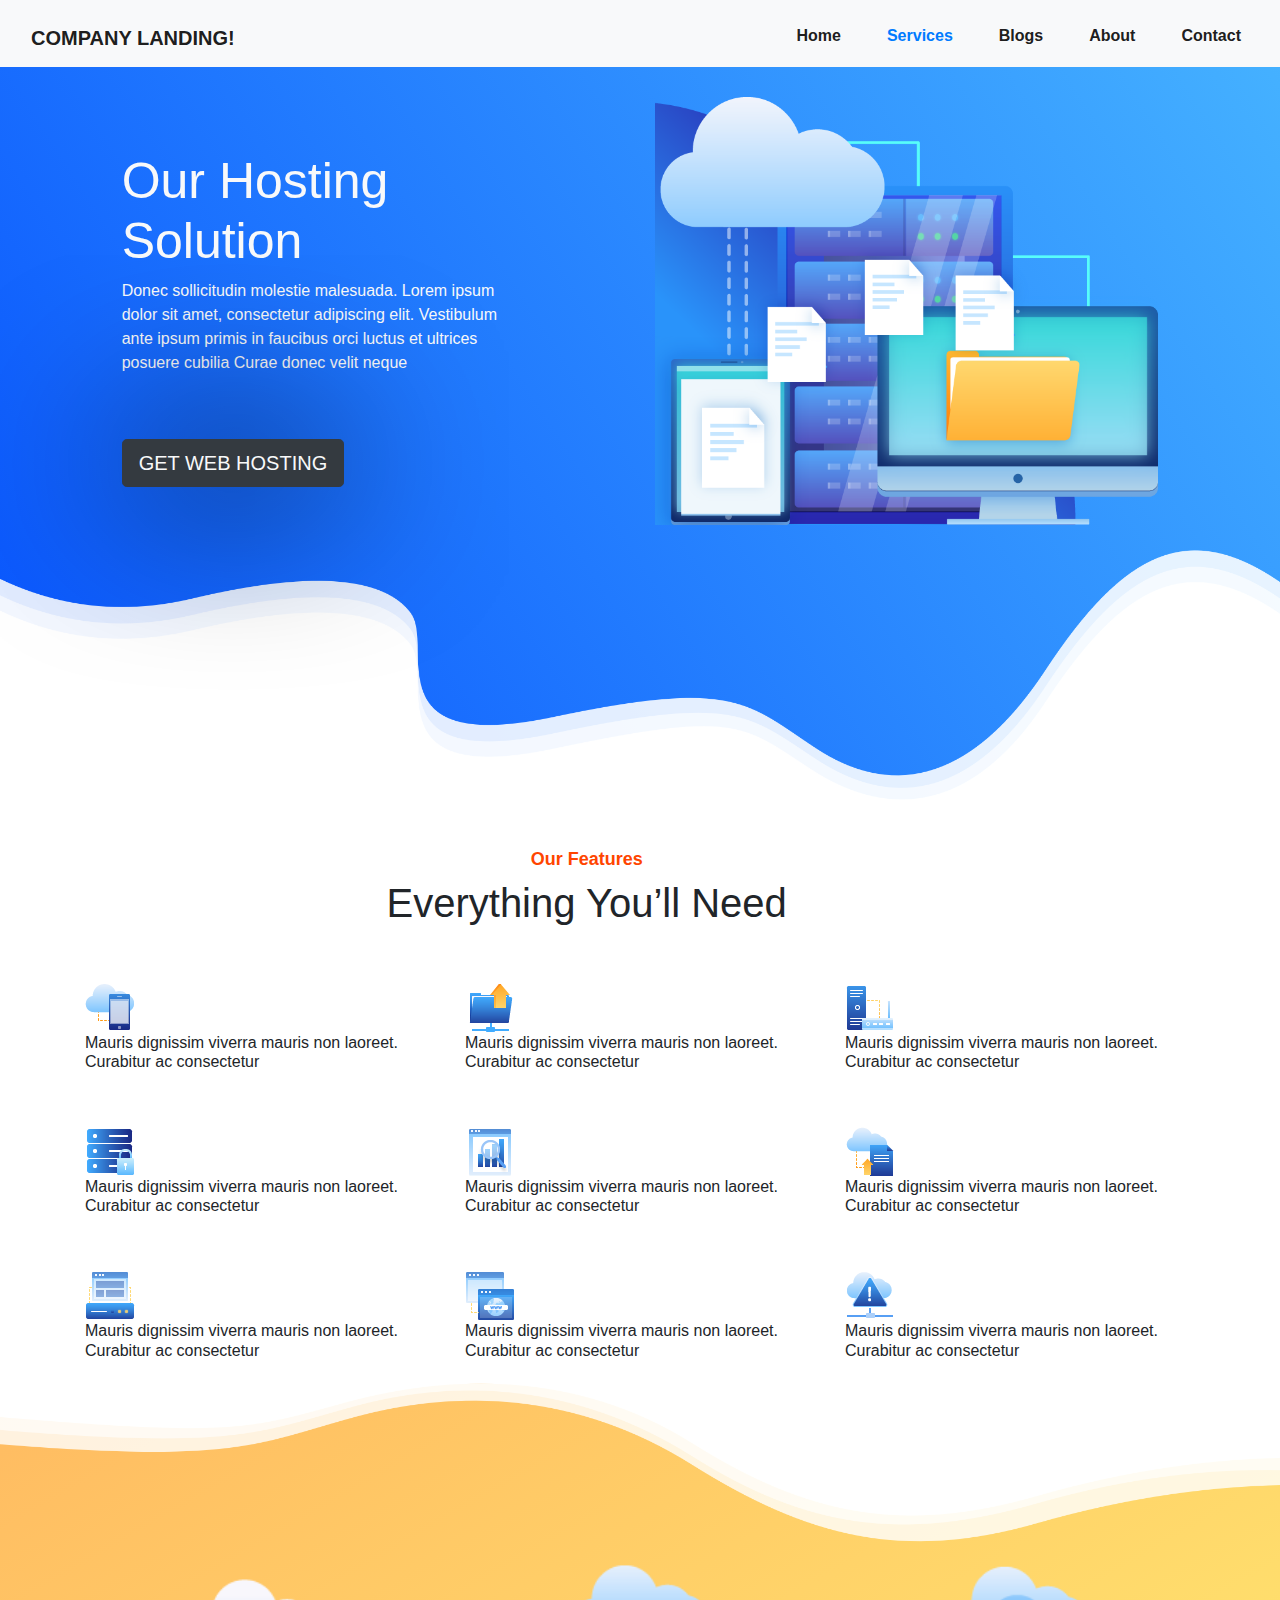
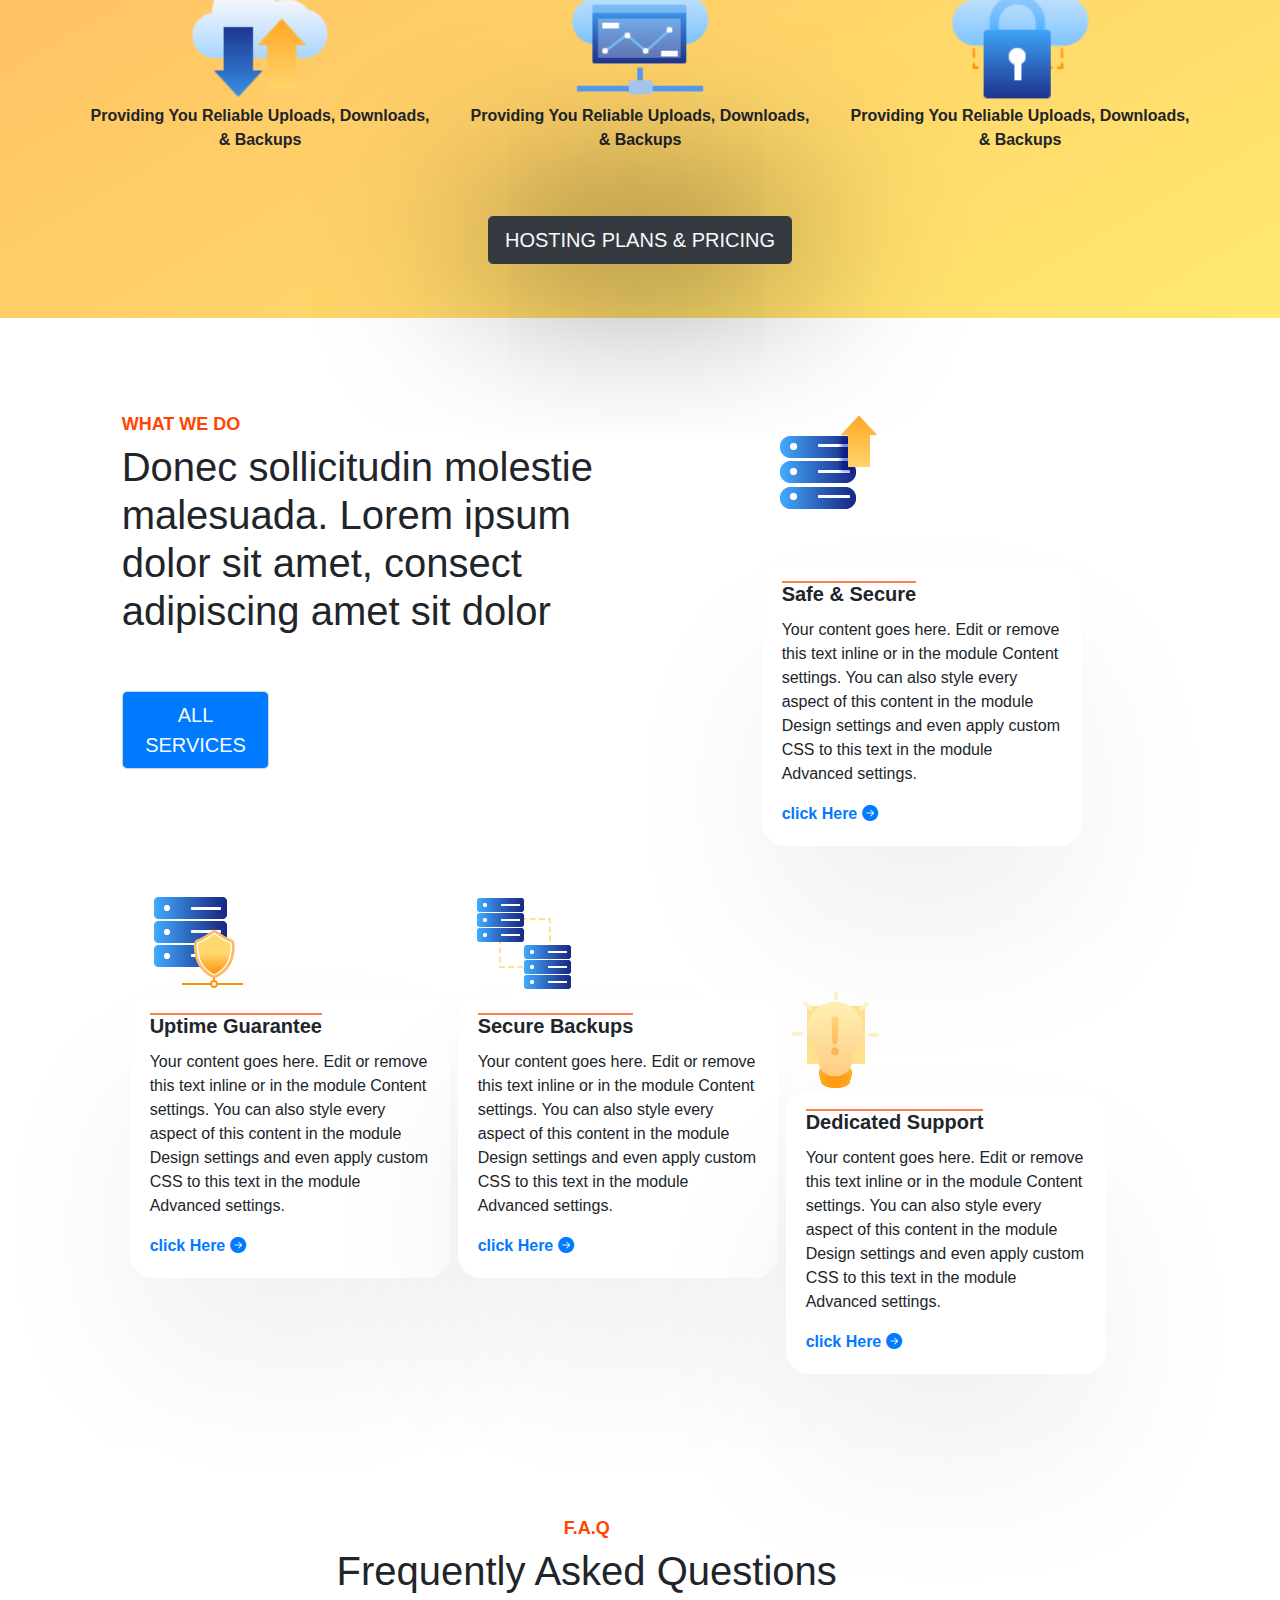
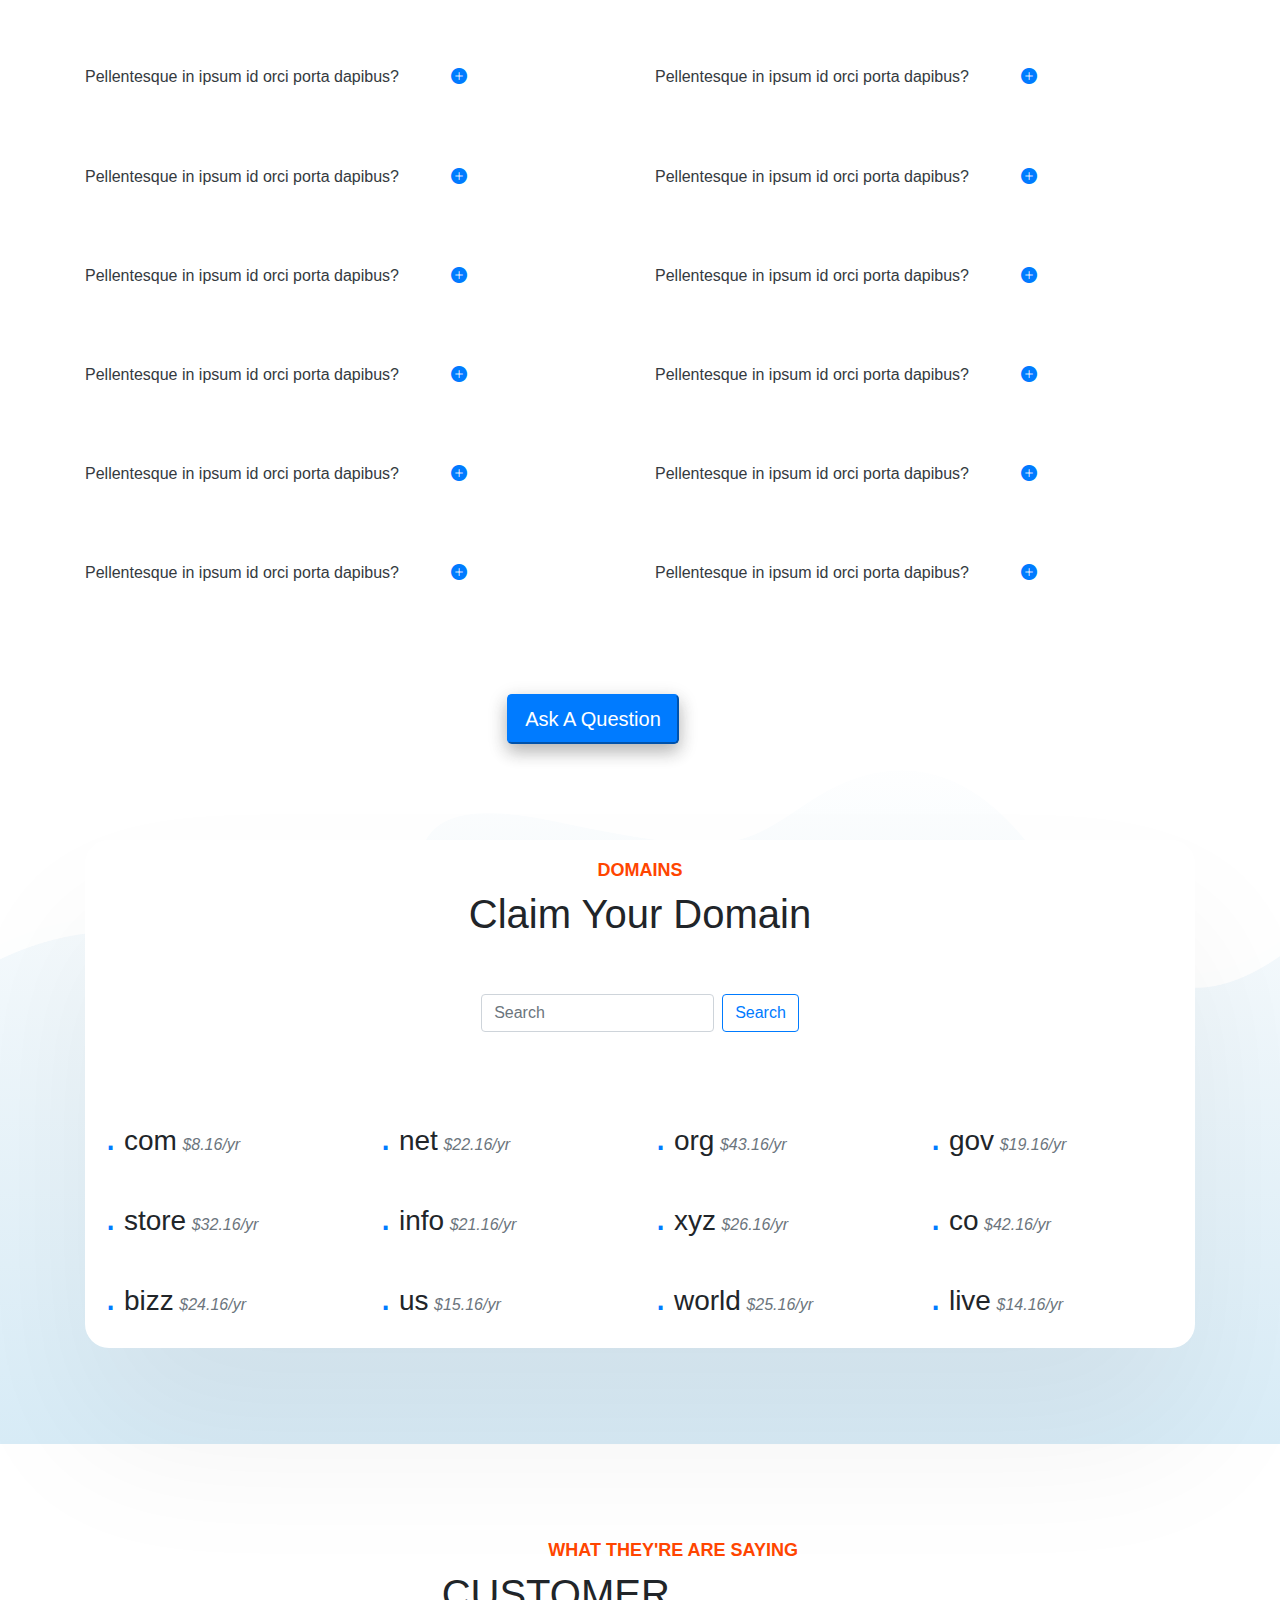
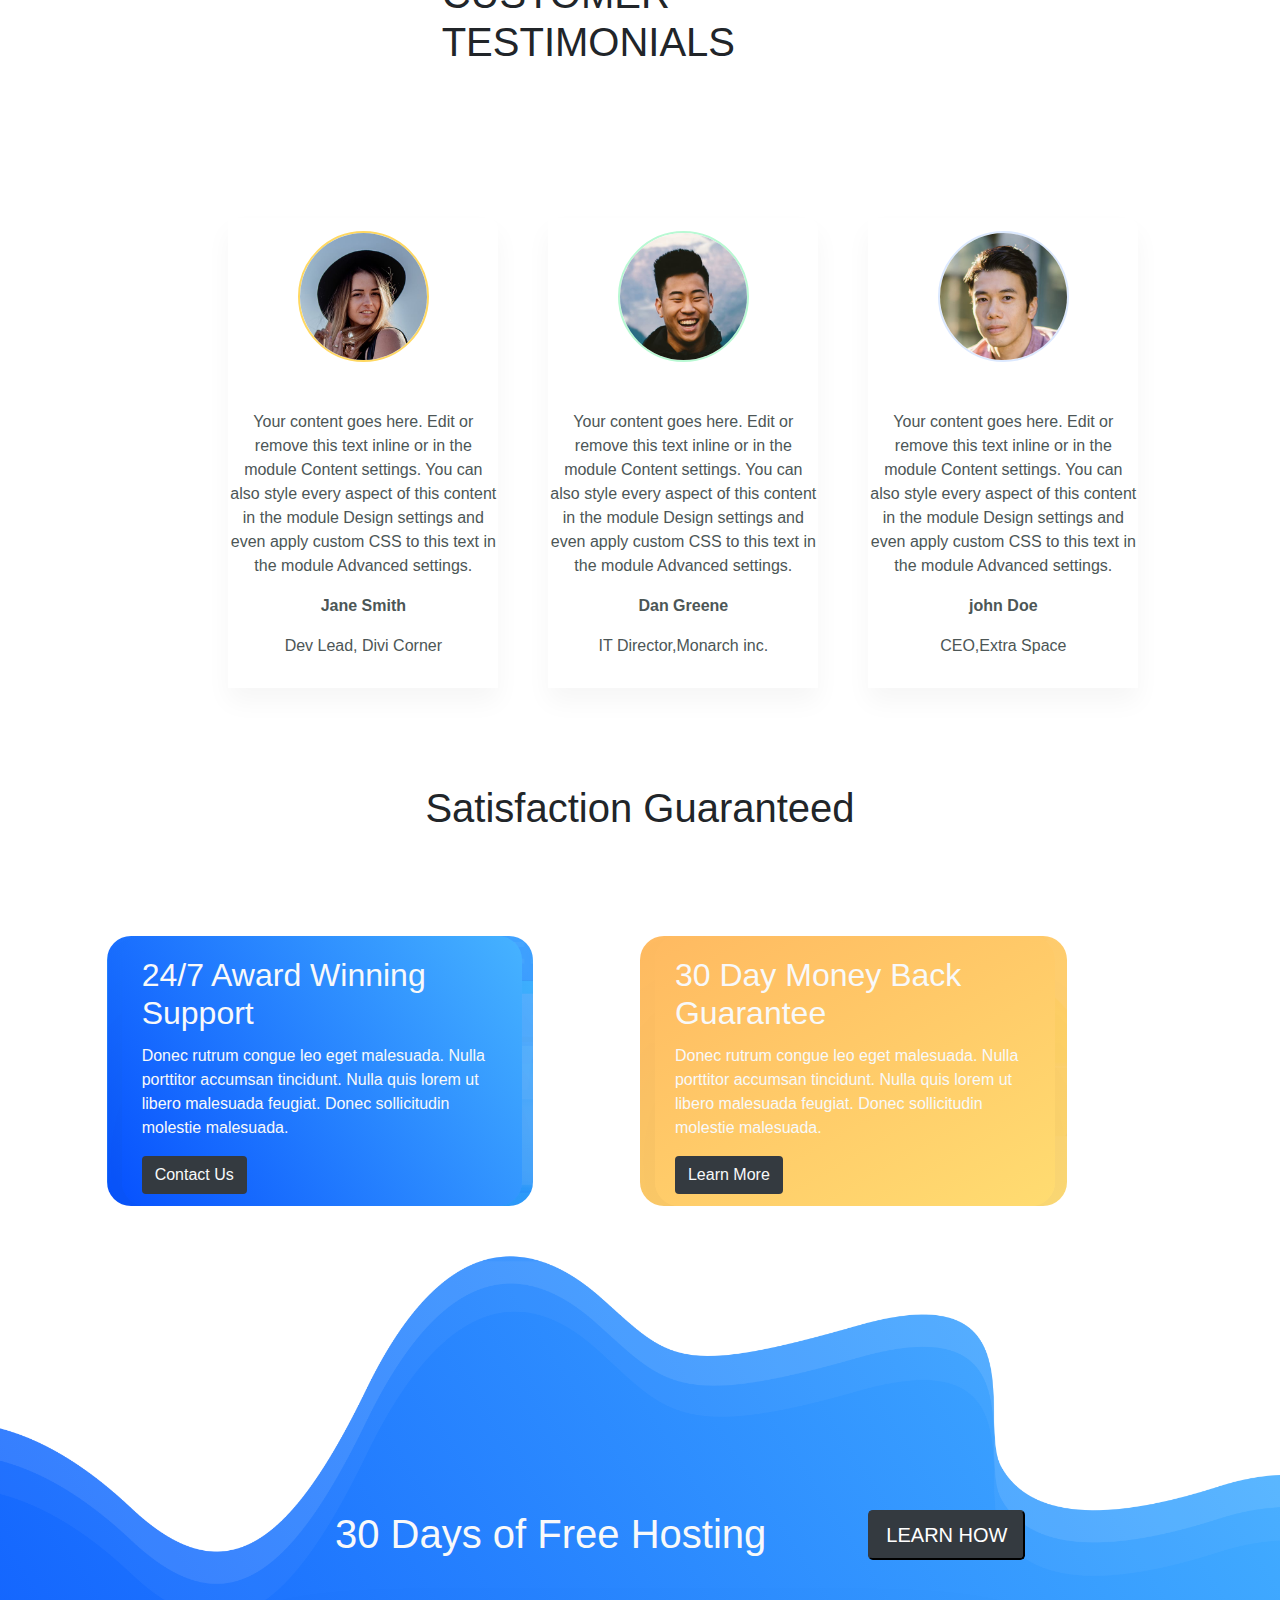
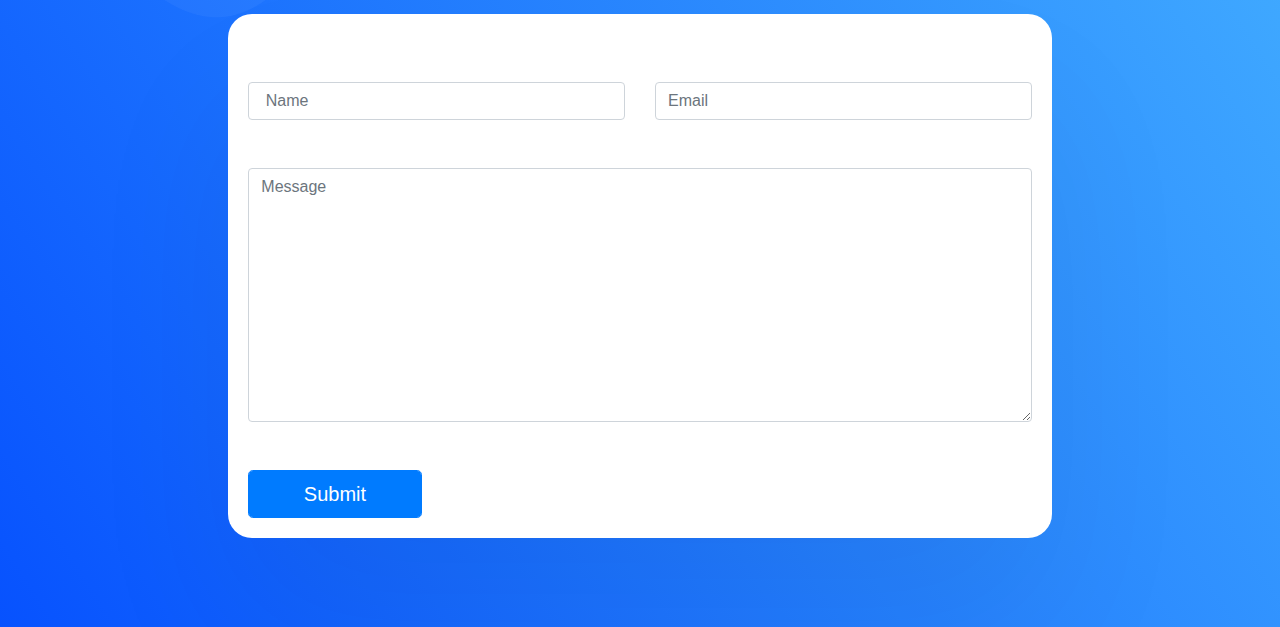
==== commit 195178af: "add file" ====
--- a/services.html
+++ b/services.html
@@ -39,27 +39,19 @@
                                                     class="sr-only">(current)</span></a>
                                         </li>
                                         <li class="nav-item active">
-                                            <a class="nav-link font-weight-bold" href="services.html">Services <span
+                                            <a class="nav-link font-weight-bold text-primary" href="services.html">Services <span
                                                     class="sr-only">(current)</span></a>
                                         </li>
                                         <li class="nav-item active">
-                                            <a class="nav-link font-weight-bold" href="#">Blogs<span
+                                            <a class="nav-link font-weight-bold" href="blogs.html">Blogs<span
                                                     class="sr-only">(current)</span></a>
                                         </li>
                                         <li class="nav-item active">
-                                            <a class="nav-link font-weight-bold" href="#">About<span
+                                            <a class="nav-link font-weight-bold" href="about.html">About<span
                                                     class="sr-only">(current)</span></a>
                                         </li>
                                         <li class="nav-item active">
-                                            <a class="nav-link font-weight-bold" href="#">Contact<span
-                                                    class="sr-only">(current)</span></a>
-                                        </li>
-                                        <li class="nav-item active">
-                                            <a class="nav-link disabled" href="#">Landing<span
-                                                    class="sr-only">(current)</span></a>
-                                        </li>
-                                        <li class="nav-item active">
-                                            <a class="nav-link disabled text-dark" href="#">More...<span
+                                            <a class="nav-link font-weight-bold" href="contact.html">Contact<span
                                                     class="sr-only">(current)</span></a>
                                         </li>
                                     </ul>
@@ -243,7 +235,7 @@
     <section>
         <div class="container-fluid">
             <div class="row">
-                <div class="col-md-12">
+                <div class="col-md-12 mb-5">
                     <div class="row">
                         <div class="col-md-1"></div>
                         <div class="col-md-3 mb-5 ml-2">
@@ -314,170 +306,270 @@
             <div class="container">
                 <div class="row">
                     <div class="col-md-6 mt-5">
-                        <h6 class="fill">Pellentesque in ipsum id orci porta dapibus? <i class="bi-plus-circle-fill ml-5 plusicon text-primary"></i></h6>
-                        <hr>
-                    </div>
-                    <div class="col-md-6 mt-5">
-                        <h6 class="fill">Pellentesque in ipsum id orci porta dapibus? <i class="bi-plus-circle-fill ml-5 plusicon text-primary"></i></h6>
-                        <hr>
-                    </div>
-                    <div class="col-md-6 mt-5">
-                        <h6 class="fill">Pellentesque in ipsum id orci porta dapibus? <i class="bi-plus-circle-fill ml-5 plusicon text-primary"></i></h6>
-                        <hr>
-                    </div>
-                    <div class="col-md-6 mt-5">
-                        <h6 class="fill">Pellentesque in ipsum id orci porta dapibus? <i class="bi-plus-circle-fill ml-5 plusicon text-primary"></i></h6>
-                        <hr>
-                    </div>
-                    <div class="col-md-6 mt-5">
-                        <h6 class="fill">Pellentesque in ipsum id orci porta dapibus? <i class="bi-plus-circle-fill ml-5 plusicon text-primary"></i></h6>
-                        <hr>
-                    </div>
-                    <div class="col-md-6 mt-5">
-                        <h6 class="fill">Pellentesque in ipsum id orci porta dapibus? <i class="bi-plus-circle-fill ml-5 plusicon text-primary"></i></h6>
-                        <hr>
-                    </div>
-                    <div class="col-md-6 mt-5">
-                        <h6 class="fill">Pellentesque in ipsum id orci porta dapibus? <i class="bi-plus-circle-fill ml-5 plusicon text-primary"></i></h6>
-                        <hr>
-                    </div>
-                    <div class="col-md-6 mt-5">
-                        <h6 class="fill">Pellentesque in ipsum id orci porta dapibus? <i class="bi-plus-circle-fill ml-5 plusicon text-primary"></i></h6>
-                        <hr>
-                    </div>
-                    <div class="col-md-6 mt-5">
-                        <h6 class="fill">Pellentesque in ipsum id orci porta dapibus? <i class="bi-plus-circle-fill ml-5 plusicon text-primary"></i></h6>
-                        <hr>
-                    </div>
-                    <div class="col-md-6 mt-5">
-                        <h6 class="fill">Pellentesque in ipsum id orci porta dapibus? <i class="bi-plus-circle-fill ml-5 plusicon text-primary"></i></h6>
-                        <hr>
-                    </div>
-                    <div class="col-md-6 mt-5">
-                        <h6 class="fill">Pellentesque in ipsum id orci porta dapibus? <i class="bi-plus-circle-fill ml-5 plusicon text-primary"></i></h6>
-                        <hr>
-                    </div>
-                    <div class="col-md-6 mt-5">
-                        <h6 class="fill">Pellentesque in ipsum id orci porta dapibus? <i class="bi-plus-circle-fill ml-5 plusicon text-primary"></i></h6>
-                        <hr>
-                    </div>
-                </div>
-            </div>
-        </div>
-    </section>
-
-    <!-- <section>
-        <div class="container-fluid">
-            <div class="row mt-5">
-                <div class="col-md-5"></div>
-                <div class="col-md-7 mt-5">
-                    <h3><b>Pricing</b>
-                        <h2>Web Hosting Plans & Pricing</h2>
-                    </h3>
-                </div>
-            </div>
-        </div>
-    </section> -->
-
-
-
-    <section class="mt-5">
-        <div class="container-fluid manag">
-            <div class="row mt-5">
-                <div class="col-md-1 col-sm-1 col-lg-1 col-xl-1"></div>
-                <div class="col-md-5 col-sm-5 col-lg-5 col-xl-5">
-                    <h3 class=""><b>FILE MANAGEMENT</b></h3>
-                    <h2 class="secure">Safe and Secure Web Hosting & Backups</h2>
-                    <div class="row">
-                        <div class="col-md-12 col-sm-12 col-lg-12 col-xl-12 mt-4">
-                            <img src="image/img13.png" alt="">
-                            <span class="h5 ml-1"><b>Mauris dignissim vive</b></span>
-                            <p class="ml-5">Donec sollicitudin molestie malesuada. Vivamus magna justo, lacinia eget
-                                consectetur
-                                sed, convallis at tellus. Vivamus magna</p>
-                        </div>
-                        <div class="col-md-12 col-sm-12 col-lg-12 col-xl-12 mt-4">
-                            <img src="image/img14.png" alt="">
-                            <span class="h5 ml-1"><b>Mauris dignissim vive</b></span>
-                            <p class="ml-5">Donec sollicitudin molestie malesuada. Vivamus magna justo, lacinia eget
-                                consectetur
-                                sed, convallis at tellus. Vivamus magna</p>
-                        </div>
-                        <div class="col-md-12 col-sm-12 col-lg-12 col-xl-12 mt-4">
-                            <img src="image/img15.png" alt="">
-                            <span class="h5 ml-1"><b>Mauris dignissim vive</b></span>
-                            <p class="ml-5">Donec sollicitudin molestie malesuada. Vivamus magna justo, lacinia eget
-                                consectetur
-                                sed, convallis at tellus. Vivamus magna</p>
-                        </div>
-                    </div>
-                </div>
-                <div class="col-md-1 col-sm-1 col-lg-1 col-xl-1"></div>
-                <div class="col-md-4 col-sm-4 col-lg-4 col-xl-4 mt-5">
-                    <img src="https://www.elegantthemes.com/layouts/wp-content/uploads/2018/08/1X_Hosting_Illustration_03.png"
-                        width="100%" alt="">
-                    <div class="row">
-                        <div class="col-md-6 col-sm-6 col-lg-6 col-xl-6">
-                            <button class="btn-lg btn-primary mt-5 form-control">Learn More</button>
-                        </div>
-                    </div>
-                </div>
-            </div>
-        </div>
-    </section>
-
-
-    <section>
-        <div class="container-fluid">
-            <div class="row mt-5">
-                <div class="col-md-12 col-sm-12 col-lg-12 col-xl-12 mt-5">
-                    <div class="row mt-5">
-                        <div class="col-md-1 col-sm-1 col-lg-1 col-xl-1"></div>
-                        <div class="col-md-4 col-sm-4 col-lg-4 col-xl-4 mt-5">
-                            <img src="image/img16.png" width="100%" alt="">
-                        </div>
-                        <div class="col-md-5 col-sm-5 col-lg-5 col-xl-5 mt-5">
-                            <h3>
-                                <b>EASY SETUP</b>
-                            </h3>
-                            <div class="row">
-                                <div class="col-md-12 col-sm-12 col-lg-12 col-xl-12">
-                                    <h2 class="enjoy">One Click Installs
-                                    </h2>
-                                </div>
-                                <div class="col-md-12 col-sm-12 col-lg-12 col-xl-12">
-                                    <p class="">Lorem ipsum dolor sit amet, consectetur adipiscing elit. Nulla pulvinar
-                                        libero eget enim imperdiet, et finibus tortor tristique. Lorem ipsum dolor sit
-                                        amet, consectetur adipiscing elit.
-                                    </p>
-                                    <div class="col-md-12 col-sm-12 col-lg-12 col-xl-12 mt-4 mauris">
-                                        <i class="bi-check-circle-fill h4 text-warning check"></i>
-                                        <span class="h5 ml-2">Mauris dignissim viverra mauris non.</span>
-                                    </div>
-                                    <div class="col-md-12 col-sm-12 col-lg-12 col-xl-12 mt-4 mauris">
-                                        <i class="bi-check-circle-fill h4 text-warning check"></i>
-                                        <span class="h5 ml-2">Ut sem odio, rutrum vestibulum nibh et.</span>
-                                    </div>
-                                    <div class="col-md-12 col-sm-12 col-lg-12 col-xl-12 mt-4 mauris">
-                                        <i class="bi-check-circle-fill h4 text-warning check"></i>
-                                        <span class="h5 ml-2">Vestibulum ante ipsum primis in faucibus.</span>
-                                    </div>
-                                    <div class="col-md-12 col-sm-12 col-lg-12 col-xl-12 mt-4 mauris">
-                                        <i class="bi-check-circle-fill h4 text-warning check"></i>
-                                        <span class="h5 ml-2">Mauris dignissim viverra mauris non.</span>
-                                    </div>
-                                    <div class="col-md-12 col-sm-12 col-lg-12 col-xl-12 mt-4 ">
-                                        <button class="btn btn-primary easyb">Click Here</button>
-                                    </div>
-                                </div>
-                            </div>
-                        </div>
-                    </div>
-                </div>
-            </div>
-        </div>
-    </section>
-
+                        <p>
+                            <a class="text-dark" data-toggle="collapse" href="#collapseExample" role="button"
+                                aria-expanded="false" aria-controls="collapseExample">
+                                <h6 class="fill">Pellentesque in ipsum id orci porta dapibus? <i
+                                        class="bi-plus-circle-fill ml-5 plusicon text-primary"></i></h6>
+                            </a>
+                        </p>
+                        <div class="collapse" id="collapseExample">
+                            <div class="card card-body">
+                                Anim pariatur cliche reprehenderit, enim eiusmod high life accusamus terry richardson ad
+                                squid. Nihil anim keffiyeh helvetica, craft beer labore wes anderson cred nesciunt
+                                sapiente ea proident.
+                            </div>
+                        </div>
+                    </div>
+                    <div class="col-md-6 mt-5">
+                        <p>
+                            <a class="text-dark" data-toggle="collapse" href="#collapseExample1" role="button"
+                                aria-expanded="false" aria-controls="collapseExample">
+                                <h6 class="fill">Pellentesque in ipsum id orci porta dapibus? <i
+                                        class="bi-plus-circle-fill ml-5 plusicon text-primary"></i></h6>
+                            </a>
+                        </p>
+                        <div class="collapse" id="collapseExample1">
+                            <div class="card card-body">
+                                Anim pariatur cliche reprehenderit, enim eiusmod high life accusamus terry richardson ad
+                                squid. Nihil anim keffiyeh helvetica, craft beer labore wes anderson cred nesciunt
+                                sapiente ea proident.
+                            </div>
+                        </div>
+                    </div>
+                    <div class="col-md-6 mt-5">
+                        <p>
+                            <a class="text-dark" data-toggle="collapse" href="#collapseExample2" role="button"
+                                aria-expanded="false" aria-controls="collapseExample">
+                                <h6 class="fill">Pellentesque in ipsum id orci porta dapibus? <i
+                                        class="bi-plus-circle-fill ml-5 plusicon text-primary"></i></h6>
+                            </a>
+                        </p>
+                        <div class="collapse" id="collapseExample2">
+                            <div class="card card-body">
+                                Anim pariatur cliche reprehenderit, enim eiusmod high life accusamus terry richardson ad
+                                squid. Nihil anim keffiyeh helvetica, craft beer labore wes anderson cred nesciunt
+                                sapiente ea proident.
+                            </div>
+                        </div>
+                    </div>
+                    <div class="col-md-6 mt-5">
+                        <p>
+                            <a class="text-dark" data-toggle="collapse" href="#collapseExample3" role="button"
+                                aria-expanded="false" aria-controls="collapseExample">
+                                <h6 class="fill">Pellentesque in ipsum id orci porta dapibus? <i
+                                        class="bi-plus-circle-fill ml-5 plusicon text-primary"></i></h6>
+                            </a>
+                        </p>
+                        <div class="collapse" id="collapseExample3">
+                            <div class="card card-body">
+                                Anim pariatur cliche reprehenderit, enim eiusmod high life accusamus terry richardson ad
+                                squid. Nihil anim keffiyeh helvetica, craft beer labore wes anderson cred nesciunt
+                                sapiente ea proident.
+                            </div>
+                        </div>
+                    </div>
+                    <div class="col-md-6 mt-5">
+                        <p>
+                            <a class="text-dark" data-toggle="collapse" href="#collapseExample4" role="button"
+                                aria-expanded="false" aria-controls="collapseExample">
+                                <h6 class="fill">Pellentesque in ipsum id orci porta dapibus? <i
+                                        class="bi-plus-circle-fill ml-5 plusicon text-primary"></i></h6>
+                            </a>
+                        </p>
+                        <div class="collapse" id="collapseExample4">
+                            <div class="card card-body">
+                                Anim pariatur cliche reprehenderit, enim eiusmod high life accusamus terry richardson ad
+                                squid. Nihil anim keffiyeh helvetica, craft beer labore wes anderson cred nesciunt
+                                sapiente ea proident.
+                            </div>
+                        </div>
+                    </div>
+                    <div class="col-md-6 mt-5">
+                        <p>
+                            <a class="text-dark" data-toggle="collapse" href="#collapseExample5" role="button"
+                                aria-expanded="false" aria-controls="collapseExample">
+                                <h6 class="fill">Pellentesque in ipsum id orci porta dapibus? <i
+                                        class="bi-plus-circle-fill ml-5 plusicon text-primary"></i></h6>
+                            </a>
+                        </p>
+                        <div class="collapse" id="collapseExample5">
+                            <div class="card card-body">
+                                Anim pariatur cliche reprehenderit, enim eiusmod high life accusamus terry richardson ad
+                                squid. Nihil anim keffiyeh helvetica, craft beer labore wes anderson cred nesciunt
+                                sapiente ea proident.
+                            </div>
+                        </div>
+                    </div>
+                    <div class="col-md-6 mt-5">
+                        <p>
+                            <a class="text-dark" data-toggle="collapse" href="#collapseExample6" role="button"
+                                aria-expanded="false" aria-controls="collapseExample">
+                                <h6 class="fill">Pellentesque in ipsum id orci porta dapibus? <i
+                                        class="bi-plus-circle-fill ml-5 plusicon text-primary"></i></h6>
+                            </a>
+                        </p>
+                        <div class="collapse" id="collapseExample6">
+                            <div class="card card-body">
+                                Anim pariatur cliche reprehenderit, enim eiusmod high life accusamus terry richardson ad
+                                squid. Nihil anim keffiyeh helvetica, craft beer labore wes anderson cred nesciunt
+                                sapiente ea proident.
+                            </div>
+                        </div>
+                    </div>
+                    <div class="col-md-6 mt-5">
+                        <p>
+                            <a class="text-dark" data-toggle="collapse" href="#collapseExample7" role="button"
+                                aria-expanded="false" aria-controls="collapseExample">
+                                <h6 class="fill">Pellentesque in ipsum id orci porta dapibus? <i
+                                        class="bi-plus-circle-fill ml-5 plusicon text-primary"></i></h6>
+                            </a>
+                        </p>
+                        <div class="collapse" id="collapseExample7">
+                            <div class="card card-body">
+                                Anim pariatur cliche reprehenderit, enim eiusmod high life accusamus terry richardson ad
+                                squid. Nihil anim keffiyeh helvetica, craft beer labore wes anderson cred nesciunt
+                                sapiente ea proident.
+                            </div>
+                        </div>
+                    </div>
+                    <div class="col-md-6 mt-5">
+                        <p>
+                            <a class="text-dark" data-toggle="collapse" href="#collapseExample8" role="button"
+                                aria-expanded="false" aria-controls="collapseExample">
+                                <h6 class="fill">Pellentesque in ipsum id orci porta dapibus? <i
+                                        class="bi-plus-circle-fill ml-5 plusicon text-primary"></i></h6>
+                            </a>
+                        </p>
+                        <div class="collapse" id="collapseExample8">
+                            <div class="card card-body">
+                                Anim pariatur cliche reprehenderit, enim eiusmod high life accusamus terry richardson ad
+                                squid. Nihil anim keffiyeh helvetica, craft beer labore wes anderson cred nesciunt
+                                sapiente ea proident.
+                            </div>
+                        </div>
+                    </div>
+                    <div class="col-md-6 mt-5">
+                        <p>
+                            <a class="text-dark" data-toggle="collapse" href="#collapseExample9" role="button"
+                                aria-expanded="false" aria-controls="collapseExample">
+                                <h6 class="fill">Pellentesque in ipsum id orci porta dapibus? <i
+                                        class="bi-plus-circle-fill ml-5 plusicon text-primary"></i></h6>
+                            </a>
+                        </p>
+                        <div class="collapse" id="collapseExample9">
+                            <div class="card card-body">
+                                Anim pariatur cliche reprehenderit, enim eiusmod high life accusamus terry richardson ad
+                                squid. Nihil anim keffiyeh helvetica, craft beer labore wes anderson cred nesciunt
+                                sapiente ea proident.
+                            </div>
+                        </div>
+                    </div>
+                    <div class="col-md-6 mt-5">
+                        <p>
+                            <a class="text-dark" data-toggle="collapse" href="#collapseExample10" role="button"
+                                aria-expanded="false" aria-controls="collapseExample">
+                                <h6 class="fill">Pellentesque in ipsum id orci porta dapibus? <i
+                                        class="bi-plus-circle-fill ml-5 plusicon text-primary"></i></h6>
+                            </a>
+                        </p>
+                        <div class="collapse" id="collapseExample10">
+                            <div class="card card-body">
+                                Anim pariatur cliche reprehenderit, enim eiusmod high life accusamus terry richardson ad
+                                squid. Nihil anim keffiyeh helvetica, craft beer labore wes anderson cred nesciunt
+                                sapiente ea proident.
+                            </div>
+                        </div>
+                    </div>
+                    <div class="col-md-6 mt-5">
+                        <p>
+                            <a class="text-dark" data-toggle="collapse" href="#collapseExample11" role="button"
+                                aria-expanded="false" aria-controls="collapseExample">
+                                <h6 class="fill">Pellentesque in ipsum id orci porta dapibus? <i
+                                        class="bi-plus-circle-fill ml-5 plusicon text-primary"></i></h6>
+                            </a>
+                        </p>
+                        <div class="collapse" id="collapseExample11">
+                            <div class="card card-body">
+                                Anim pariatur cliche reprehenderit, enim eiusmod high life accusamus terry richardson ad
+                                squid. Nihil anim keffiyeh helvetica, craft beer labore wes anderson cred nesciunt
+                                sapiente ea proident.
+                            </div>
+                        </div>
+                    </div>
+                </div>
+            </div>
+        </div>
+    </section>
+
+    <section>
+        <div class="container">
+            <div class="row">
+                <div class="col-md-3"></div>
+                <div class="col-md-4 text-center mt-5 ml-5">
+                    <button class="btn-lg mt-5 btn-primary  question">Ask A Question</button>
+                </div>
+            </div>
+        </div>
+    </section>
+
+    <section class="backgroundabout">
+        <div class="container">
+            <div class="row">
+                <div class="col-md-12 mt-5 ">
+                    <div class="card-body mt-5 mb-5">
+                        <div class="text text-center">
+                            <h3><b>DOMAINS</b></h3>
+                        <h2>Claim Your Domain</h2>
+                        </div>
+                        <nav class="navbar navbar-light mt-5">
+                            <form class="form-inline mx-auto">
+                              <input class="form-control mr-sm-2" type="search" placeholder="Search" aria-label="Search">
+                              <button class="btn btn-outline-primary my-2 my-sm-0" type="submit">Search</button>
+                            </form>
+                          </nav>
+                          <div class="row centercomp mt-5">
+                            <div class="col-md-3 mt-4">
+                                <h5><span class="text-primary h1">.</span><b class="h3"> com</b> <i class="h6 text-secondary">$8.16/yr</i></h5>
+                            </div>
+                            <div class="col-md-3 mt-4">
+                                <h5><span class="text-primary h1">.</span><b class="h3"> net</b> <i class="h6 text-secondary">$22.16/yr</i></h5>
+                            </div>
+                            <div class="col-md-3 mt-4">
+                                <h5><span class="text-primary h1">.</span><b class="h3"> org</b> <i class="h6 text-secondary">$43.16/yr</i></h5>
+                            </div>
+                            <div class="col-md-3 mt-4">
+                                <h5><span class="text-primary h1">.</span><b class="h3"> gov</b> <i class="h6 text-secondary">$19.16/yr</i></h5>
+                            </div>
+                            <div class="col-md-3 mt-4">
+                                <h5><span class="text-primary h1">.</span><b class="h3"> store</b> <i class="h6 text-secondary">$32.16/yr</i></h5>
+                            </div>
+                            <div class="col-md-3 mt-4">
+                                <h5><span class="text-primary h1">.</span><b class="h3"> info</b> <i class="h6 text-secondary">$21.16/yr</i></h5>
+                            </div>
+                            <div class="col-md-3 mt-4">
+                                <h5><span class="text-primary h1">.</span><b class="h3"> xyz</b> <i class="h6 text-secondary">$26.16/yr</i></h5>
+                            </div>
+                            <div class="col-md-3 mt-4">
+                                <h5><span class="text-primary h1">.</span><b class="h3"> co</b> <i class="h6 text-secondary">$42.16/yr</i></h5>
+                            </div>
+                            <div class="col-md-3 mt-4">
+                                <h5><span class="text-primary h1">.</span><b class="h3"> bizz</b> <i class="h6 text-secondary">$24.16/yr</i></h5>
+                            </div>
+                            <div class="col-md-3 mt-4">
+                                <h5><span class="text-primary h1">.</span><b class="h3"> us</b> <i class="h6 text-secondary">$15.16/yr</i></h5>
+                            </div>
+                            <div class="col-md-3 mt-4">
+                                <h5><span class="text-primary h1">.</span><b class="h3"> world</b> <i class="h6 text-secondary">$25.16/yr</i></h5>
+                            </div>
+                            <div class="col-md-3 mt-4">
+                                <h5><span class="text-primary h1">.</span><b class="h3"> live</b> <i class="h6 text-secondary">$14.16/yr</i></h5>
+                            </div>
+                          </div>  
+                    </div>
+                </div>
+            </div>
+        </div>
     <section>
         <div class="container-fluid">
             <div class="row mt-5">
@@ -687,6 +779,17 @@
 
     <section>
         <div class="container-fluid">
+            <div class="row">
+                <!-- <div class="col-md-3"></div> -->
+                <div class="col-md-12 mt-5 text-center">
+                    <h2>Satisfaction Guaranteed</h2>
+                </div>
+            </div>
+        </div>
+    </section>
+
+    <section>
+        <div class="container-fluid">
             <div class="row mt-5 mb-5">
                 <div class="col-md-1"></div>
                 <div class="col-md-4 mt-5 cardbag1">
@@ -723,16 +826,37 @@
     <section>
         <div class="container-fluid">
             <div class="row footer">
-                <div class="col-md-4"></div>
+                <div class="col-md-3"></div>
                 <div class="col-md-5">
                     <h2 class=" text-light footerp1"> 30 Days of Free Hosting</h2>
-                    <p class=" text-light footerp"> Donec sollicitudin molestie malesuada. Lorem ipsum dolor sit amet,
-                        consectetur adipiscing elit. Vestibulum ante ipsum primis in faucibus orci luctus et ultrices
-                        posuere cubilia</p>
-                    <div class="row">
-                        <div class="col-md-4"></div>
-                        <div class="col-md-8 mt-5">
-                            <button class="btn-lg btn-dark footerb mb-5 ">LEARN HOW</button>
+                </div>
+                <div class="col-md-4">
+                    <button class="btn-lg btn-dark footerb ">LEARN HOW</button>
+                </div>
+                <div class="col-md-2"></div>
+                <div class="col-md-8 mt-5">
+                    <div class="card-body">
+                        <div class="form">
+                            <form method="post">
+                                <div class="row">
+                                    <div class="col-md-6 mt-5">
+                                        <input type="text" oninput="this.value = this.value.replace(/[^a-z A-Z]/g, '').replace(/(\..*?)\..*/g, '$1');" id="name" class="form-control" placeholder=" Name">
+                                        <span class="error" id="nameerror"></span>
+                                    </div>
+                                    <div class="col-md-6 mt-5">
+                                        <input type="email" class="form-control" id="email" placeholder="Email">
+                                        <span class="error" id="emailerror"></span>
+                                    </div>
+                                    <div class="col-md-12 mt-5">
+                                        <textarea name=""  id="mess" class="form-control" placeholder="Message" cols="30" rows="10"></textarea>
+                                        <span class="error" id="messageerror"></span>
+                                        <!-- <input type="email" class="form-control" placeholder="Email"> -->
+                                    </div>
+                                    <div class="col-md-3 mt-5">
+                                        <button class="btn-lg btn-primary form-control submitdata" >Submit</button>
+                                    </div>
+                                </div>
+                            </form>
                         </div>
                     </div>
                 </div>
@@ -751,4 +875,31 @@
     crossorigin="anonymous"></script>
 <script src="https://cdn.jsdelivr.net/npm/bootstrap@4.0.0/dist/js/bootstrap.min.js"
     integrity="sha384-JZR6Spejh4U02d8jOt6vLEHfe/JQGiRRSQQxSfFWpi1MquVdAyjUar5+76PVCmYl"
-    crossorigin="anonymous"></script>+    crossorigin="anonymous"></script>
+    <script>
+       $(document).ready(function(){
+        $('.submitdata').click(function(){
+            let name=$('#name').val();
+            let email=$('#email').val();
+            let mess=$('#mess').val();
+            let arr=[];
+            if (name == '') {
+                $('#nameerror').html('Plese Enter Your Name !');
+                arr.push('enter name');
+            }
+            if (email == '') {
+                $('#emailerror').html('Plese Enter Your Email !');
+                arr.push('enter name');
+            }if (mess == '') {
+                $('#messageerror').html('Plese Enter Your Message !');
+                arr.push('enter name');
+            }
+            if (arr.length > 0) {
+                 return false;
+            }
+            
+           
+        });
+
+       });
+    </script>--- a/css/services.css
+++ b/css/services.css
@@ -122,6 +122,9 @@
     }
     .footerp1{
       margin-top: 50px;
+      font-size: 30px;
+      margin-left: 10px;
+      margin-bottom: 20px;
     }
     .footerb{
       margin-left: 90px;
@@ -139,6 +142,15 @@
 
     .fill{
       font-size: 12px;
+    }
+    .centercomp{
+      margin-left: 60px;
+    }
+    /* .domainback{
+      height: 1900px;
+    } */
+    .question{
+      margin-right: 40px;
     }
   
   }
@@ -377,18 +389,12 @@
   .footer{
     background-repeat: no-repeat;
     padding-top: 20vw;
-    padding-bottom: 5vw;
+    padding-bottom: 7vw;
     background-size: contain;
     background-position: center top;
     background-image: url('../image/footer.png'),linear-gradient(237deg,#46b3ff 0%,#0752fe 100%)!important;
   }
   
-  .footerp{
-    text-align: center;
-  }
-  .footerp1{
-    text-align: center;
-  }
   
   .animate__animated.animate__fadeInDown {
     --animate-duration: 2s;
@@ -400,4 +406,20 @@
   .plusicon{
     cursor: pointer;
   }
-  +
+  .question{
+  box-shadow: 0 8px 16px 0 rgba(32, 32, 32, 0.2), 0 6px 20px 0 rgba(50, 50, 50, 0.19);    
+  }
+
+  .backgroundabout{
+    height: 700px;
+    background-size: cover;
+    background-repeat: no-repeat;
+    background-size: contain;
+    background-position: center top;
+    background-image: url('../image/background.png'),linear-gradient(180deg,#ffffff 0%,#d8ecf7 100%)!important;
+  }
+  .error{
+    color:  red !important;
+    font-size: 15px;
+  }